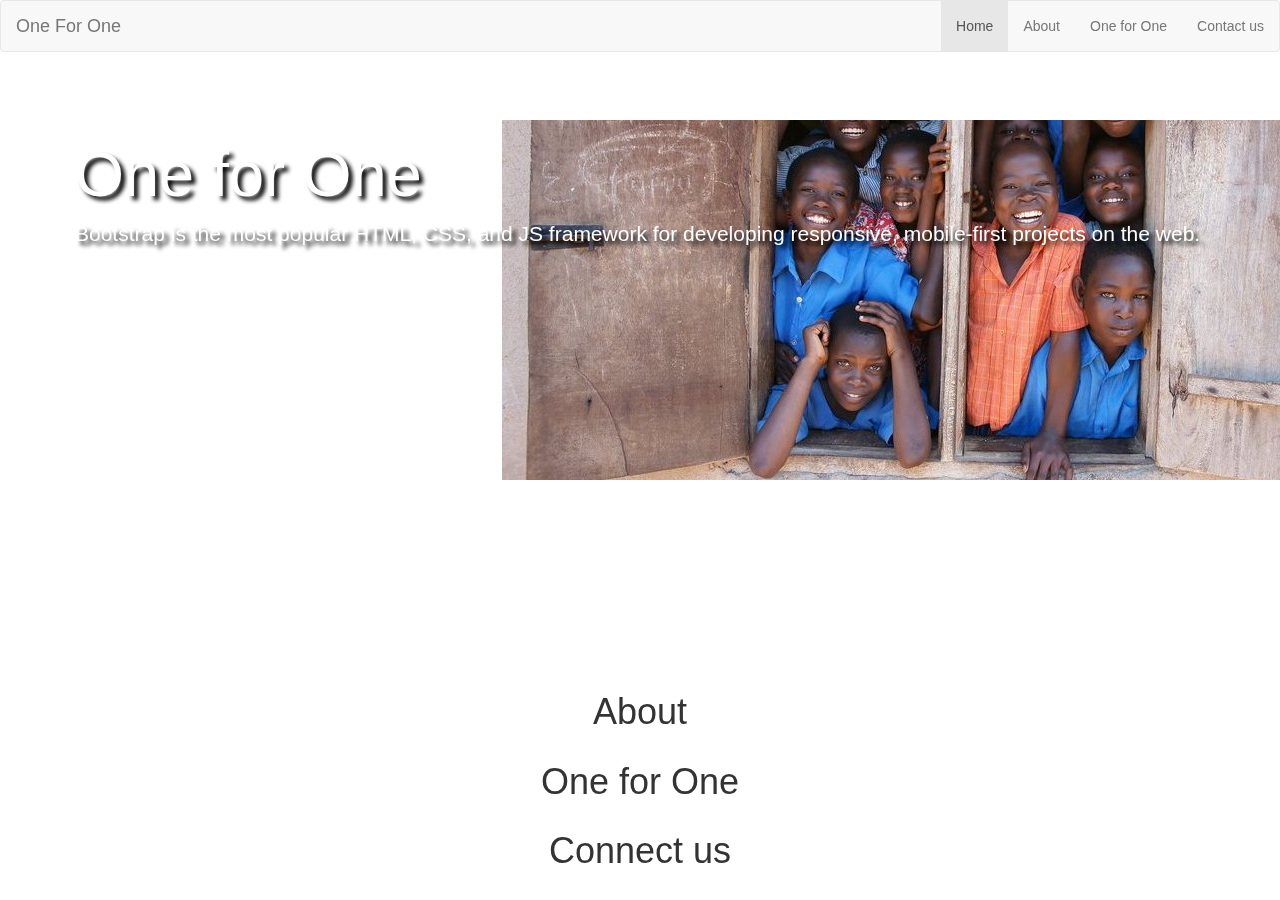
==== Index.html @ 436e69ed "Uploading First Website" ====
<html>
<head>
  <title> One for One </title>
  <link rel="stylesheet" href="https://maxcdn.bootstrapcdn.com/bootstrap/3.3.7/css/bootstrap.min.css">
  <link rel="stylesheet" type="text/css" href="CSS/Styles.css">
  <script src="https://maxcdn.bootstrapcdn.com/bootstrap/3.3.7/js/bootstrap.min.js"></script>
  </style>
</head>
<body>
  <nav class="navbar navbar-default">
   <div class="container-fluid col-sm-12" id="nav">
     <div class="navbar-header">
       <a class="navbar-brand" href="#">One For One</a>
     </div>
  <ul class="nav navbar-nav navbar-right">
    <li class="active"><a href="#">Home</a></li>
    <li><a href="about">About</a></li>
    <li><a href="oneforone">One for One</a></li>
    <li><a href="contact">Contact us</a></li>
  </ul>
</nav>
</div>
  <div class="container-fluid col-sm-12" id="banner">
    <div class="bg"></div>
    <div class="jumbotron">
  <h1>One for One</h1>
  <p>Bootstrap is the most popular HTML, CSS, and JS framework for developing responsive,
  mobile-first projects on the web.</p>
</div>
  <div class="container-fluid col-sm-12" id="about">
    <h1 class="text-center">About</h1>
  </div>
  <div class="container-fluid col-sm-12" id="oneforone">
    <h1 class="text-center">One for One</h1>
  </div>
  <div class="container-fluiD col-sm-12" id="contact">
    <h1 class="text-center">Connect us</h1>
  </div>
</body>
</html>
---- CSS/Styles.css ----
.bg {
  background: url('../Smilesfinal.jpeg') no-repeat center center;
  position: fixed;
  width: 2000px;
  height: 600px; /*same height as jumbotron */
  top:0;
  left:0;
  z-index: -1;
}

.jumbotron {
  margin-bottom: 0px;
  height: 600px;
  color: white;
  text-shadow: black 0.3em 0.3em 0.3em;
  background:transparent;
}
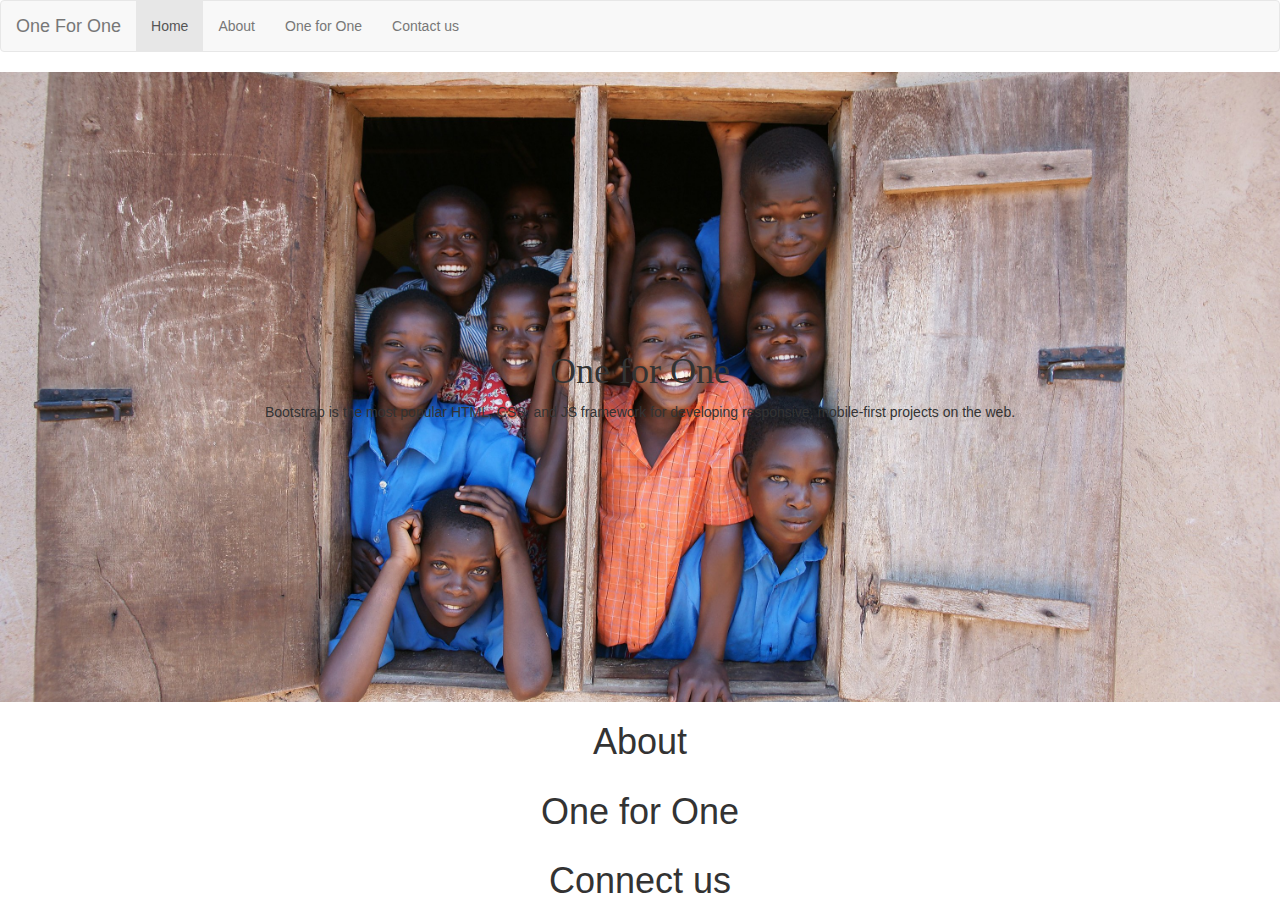
==== commit 7ff0334d: "Background Image" ====
--- a/Index.html
+++ b/Index.html
@@ -12,7 +12,7 @@
      <div class="navbar-header">
        <a class="navbar-brand" href="#">One For One</a>
      </div>
-  <ul class="nav navbar-nav navbar-right">
+  <ul class="nav navbar-nav navbar-left">
     <li class="active"><a href="#">Home</a></li>
     <li><a href="about">About</a></li>
     <li><a href="oneforone">One for One</a></li>
@@ -20,12 +20,12 @@
   </ul>
 </nav>
 </div>
-  <div class="container-fluid col-sm-12" id="banner">
-    <div class="bg"></div>
-    <div class="jumbotron">
-  <h1>One for One</h1>
+    <div class="bg">
+    <div class="herotext">
+  <h1 id="mainheading">One for One</h1>
   <p>Bootstrap is the most popular HTML, CSS, and JS framework for developing responsive,
   mobile-first projects on the web.</p>
+</div>
 </div>
   <div class="container-fluid col-sm-12" id="about">
     <h1 class="text-center">About</h1>
--- a/CSS/Styles.css
+++ b/CSS/Styles.css
@@ -1,17 +1,26 @@
+
 .bg {
-  background: url('../Smilesfinal.jpeg') no-repeat center center;
-  position: fixed;
-  width: 2000px;
-  height: 600px; /*same height as jumbotron */
+  background: url('../Smiles.jpg');
+  background-position: center;
+  background-repeat: no-repeat;
+  background-size: cover;
+  position: relative;
+  height: 70%;
+/*  width: 100%;
+  height: 350px; /*same height as jumbotron*/
   top:0;
   left:0;
-  z-index: -1;
+  z-index: -1; */
 }
 
-.jumbotron {
-  margin-bottom: 0px;
-  height: 600px;
-  color: white;
-  text-shadow: black 0.3em 0.3em 0.3em;
-  background:transparent;
+.herotext {
+text-align: center;
+position: relative;
+top: 50%;
+left: 50%;
+transform: translate(-50%, -50%);
 }
+
+#mainheading {
+  font-family: "Times New Roman";
+}
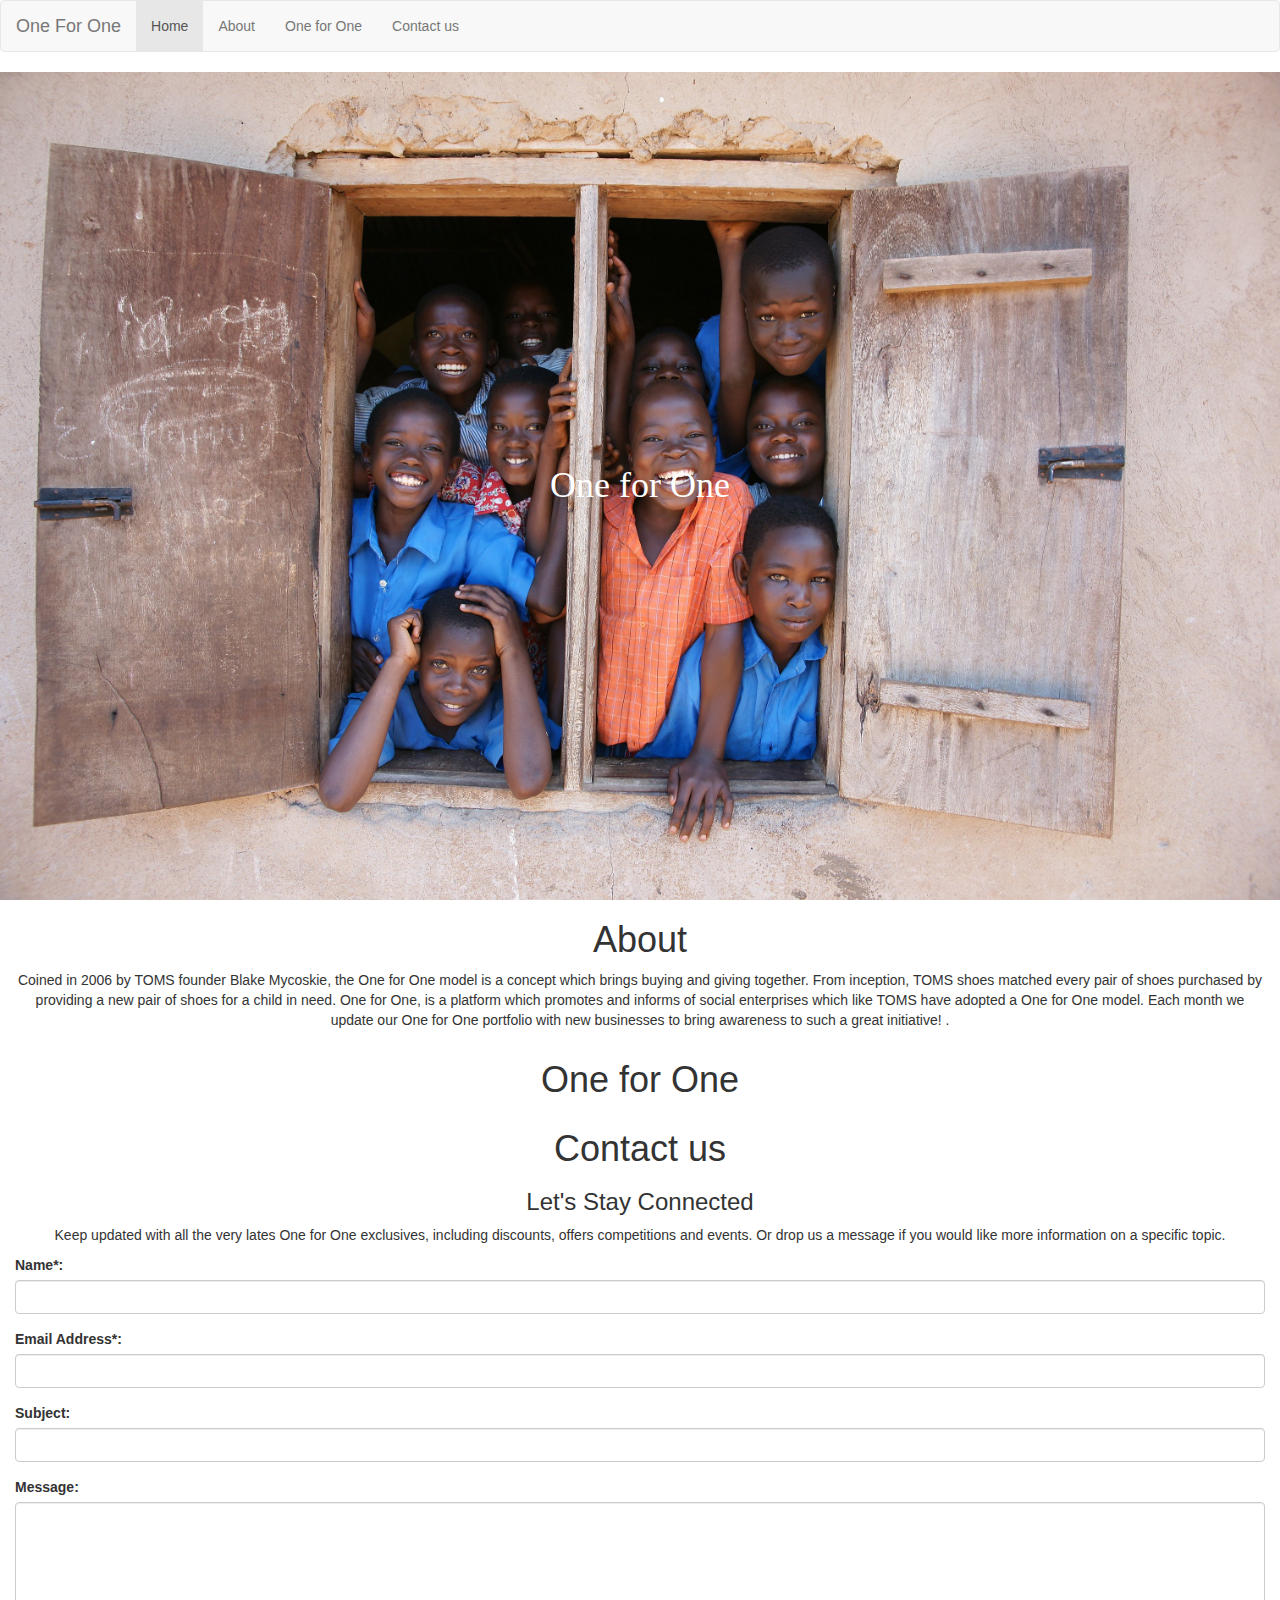
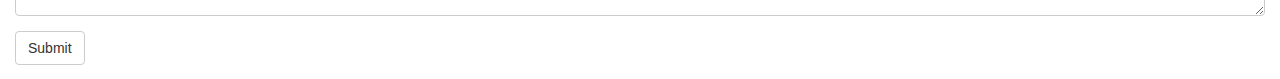
==== commit cc4151c3: "Form and Paragraphs" ====
--- a/Index.html
+++ b/Index.html
@@ -22,19 +22,43 @@
 </div>
     <div class="bg">
     <div class="herotext">
-  <h1 id="mainheading">One for One</h1>
-  <p>Bootstrap is the most popular HTML, CSS, and JS framework for developing responsive,
-  mobile-first projects on the web.</p>
+  <h1 style="color:white;" id="mainheading">One for One</h1>
 </div>
 </div>
-  <div class="container-fluid col-sm-12" id="about">
+  <div class="container col-sm-12" id="about">
     <h1 class="text-center">About</h1>
+      <p class="text-center">Coined in 2006 by TOMS founder Blake Mycoskie, the One for One model is a concept
+        which brings buying and giving together. From inception, TOMS shoes matched every pair of shoes purchased
+        by providing a new pair of shoes for a child in need. One for One, is a platform which promotes and informs of social enterprises which like TOMS
+        have adopted a One for One model. Each month we update our One for One portfolio with new
+        businesses to bring awareness to such a great initiative! .</p>
   </div>
   <div class="container-fluid col-sm-12" id="oneforone">
     <h1 class="text-center">One for One</h1>
   </div>
-  <div class="container-fluiD col-sm-12" id="contact">
-    <h1 class="text-center">Connect us</h1>
+  <div class="container-fluid col-sm-12" id="contact">
+    <h1 class="text-center">Contact us</h1>
+     <h3 class="text-center">Let's Stay Connected</h2>
+       <p class="text-center">Keep updated with all the very lates One for One exclusives, including discounts,
+         offers competitions and events. Or drop us a message if you would like more information on a
+         specific topic.</p>
+     <form action="/action_page.php">
+      <div class="form-group">
+       <label for="name">Name*:</label>
+       <input type="name" class="form-control" id="name">
   </div>
-</body>
+      <div class="form-group">
+       <label for="email">Email Address*:</label>
+       <input type="email" class="form-control" id="email">
+  </div>
+  <div class="form-group">
+       <label for="subject">Subject:</label>
+       <input type="subject" class="form-control" id="subject">
+  </div>
+      <div class="form-group">
+       <label for="Message">Message:</label>
+      <textarea class="form-control" rows="5" id="Message"></textarea>
+  </div>
+      <button type="submit" class="btn btn-default">Submit</button>
+      </form>
 </html>
--- a/CSS/Styles.css
+++ b/CSS/Styles.css
@@ -5,7 +5,7 @@
   background-repeat: no-repeat;
   background-size: cover;
   position: relative;
-  height: 70%;
+  height: 92%;
 /*  width: 100%;
   height: 350px; /*same height as jumbotron*/
   top:0;
@@ -23,4 +23,6 @@
 
 #mainheading {
   font-family: "Times New Roman";
+  font-style: "oblique";
+  font-size: "100%"
 }
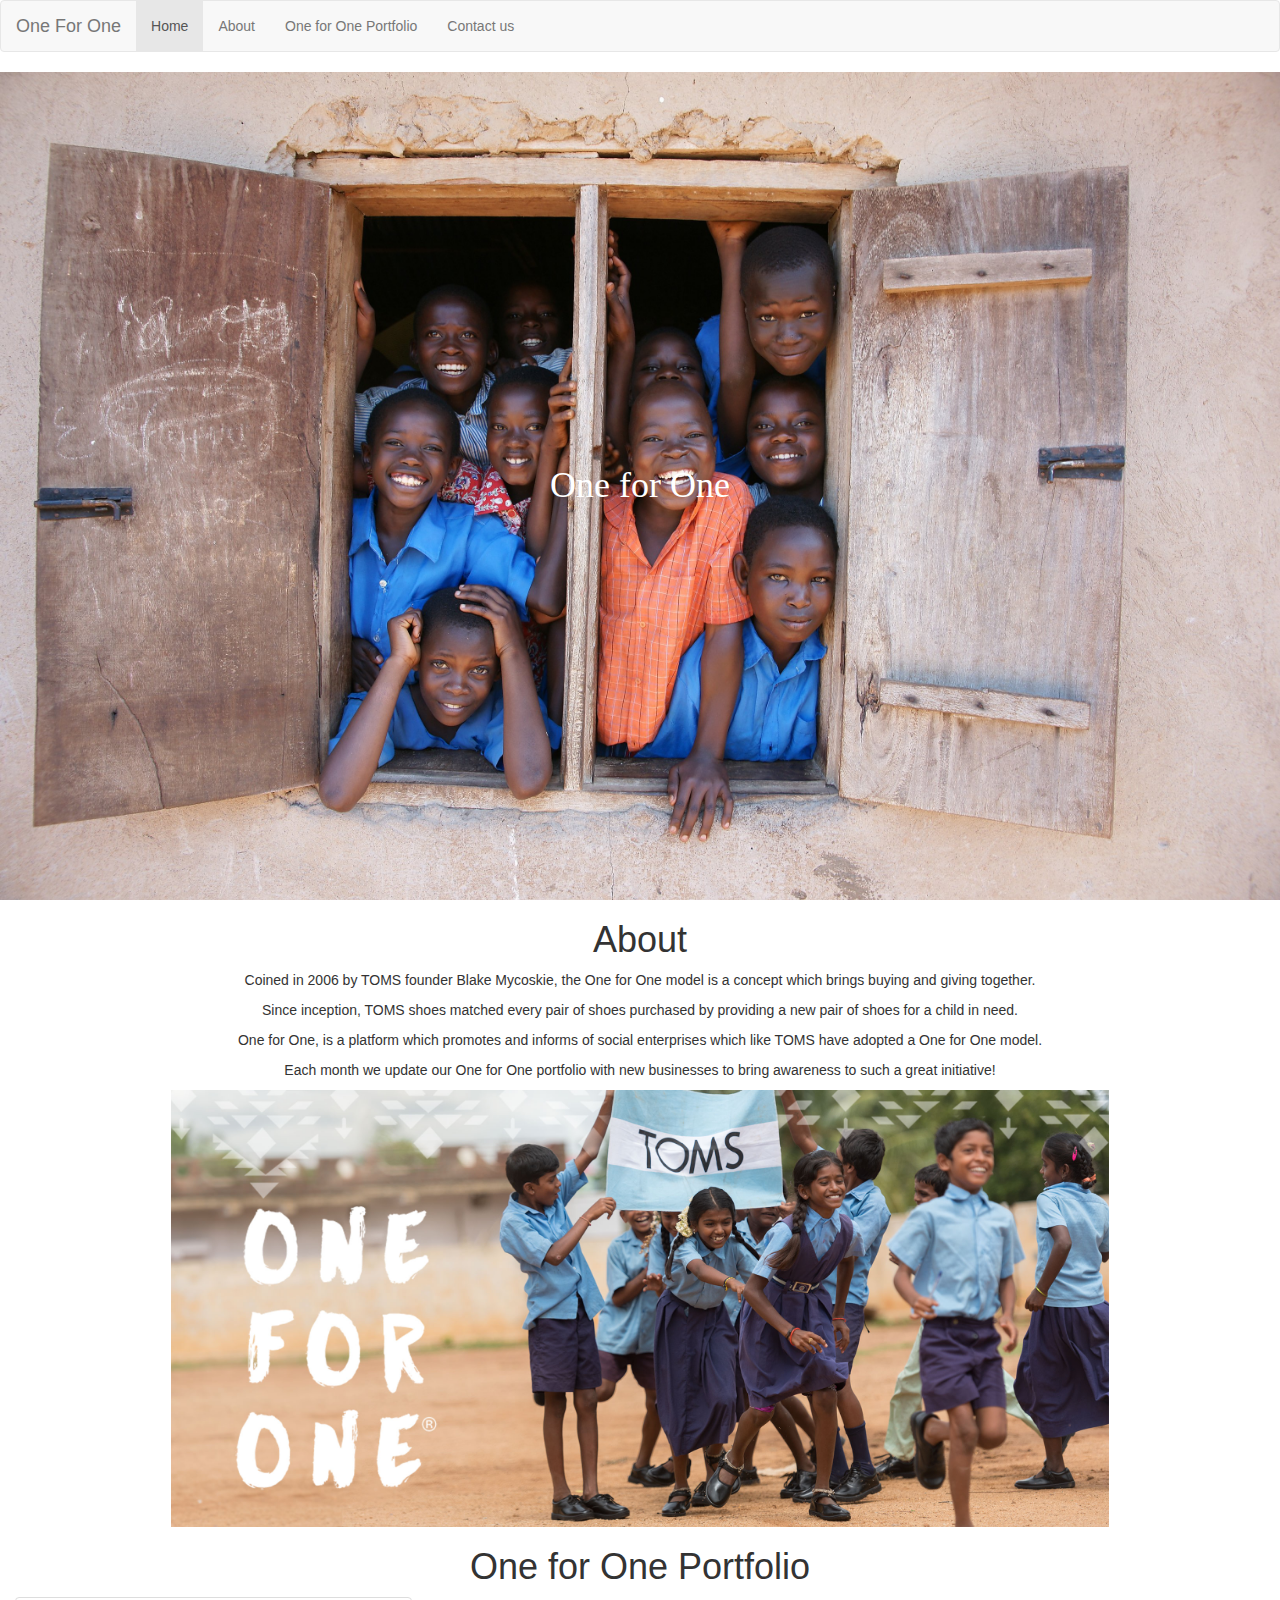
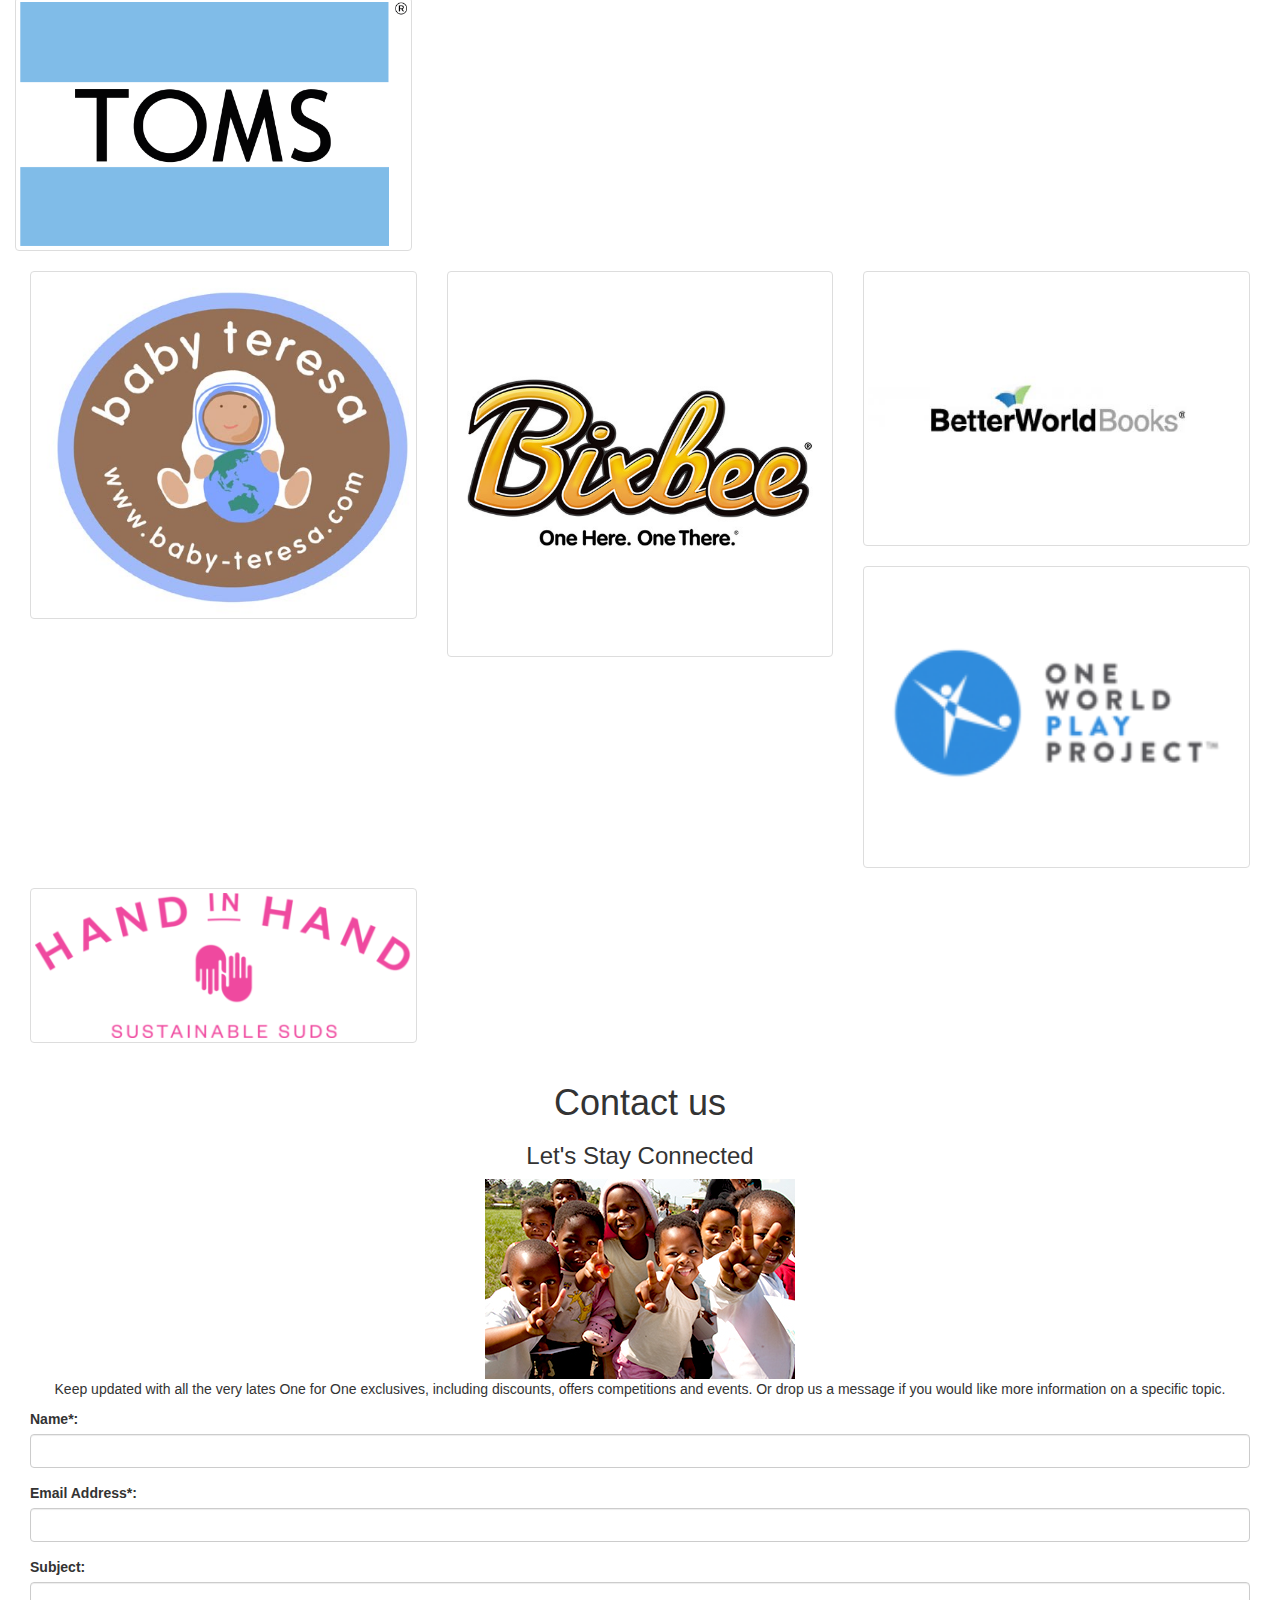
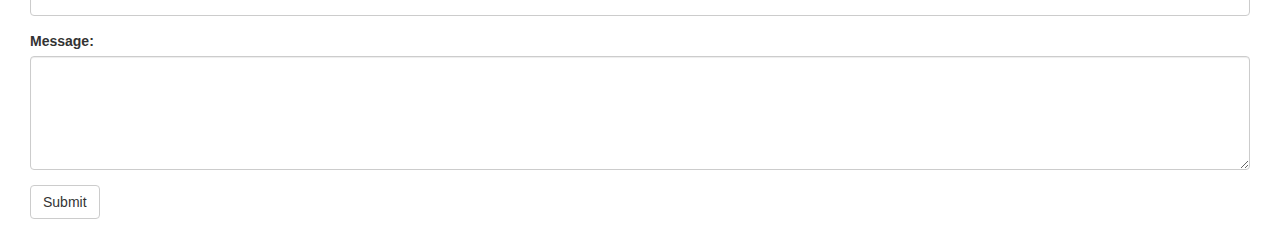
==== commit 975c2b34: "Images for grid added" ====
--- a/Index.html
+++ b/Index.html
@@ -15,7 +15,7 @@
   <ul class="nav navbar-nav navbar-left">
     <li class="active"><a href="#">Home</a></li>
     <li><a href="about">About</a></li>
-    <li><a href="oneforone">One for One</a></li>
+    <li><a href="oneforone">One for One Portfolio</a></li>
     <li><a href="contact">Contact us</a></li>
   </ul>
 </nav>
@@ -28,17 +28,53 @@
   <div class="container col-sm-12" id="about">
     <h1 class="text-center">About</h1>
       <p class="text-center">Coined in 2006 by TOMS founder Blake Mycoskie, the One for One model is a concept
-        which brings buying and giving together. From inception, TOMS shoes matched every pair of shoes purchased
-        by providing a new pair of shoes for a child in need. One for One, is a platform which promotes and informs of social enterprises which like TOMS
-        have adopted a One for One model. Each month we update our One for One portfolio with new
-        businesses to bring awareness to such a great initiative! .</p>
+        which brings buying and giving together.
+      <p class="text-center"> Since inception, TOMS shoes matched every pair of shoes purchased by providing a
+        new pair of shoes for a child in need.</p>
+      <p class="text-center">One for One, is a platform which promotes and informs of social
+        enterprises which like TOMS have adopted a One for One model.</p>
+      <p class="text-center">Each month we update our One for One portfolio with new businesses to bring
+         awareness to such a great initiative!</p>
+      <img src="ofo.jpg" class="center-block" alt="ofo" style="width:75%">
   </div>
   <div class="container-fluid col-sm-12" id="oneforone">
-    <h1 class="text-center">One for One</h1>
+    <h1 class="text-center">One for One Portfolio</h1>
+<div class="row">
+<div class="col-md-4">
+  <div class="thumbnail">
+      <img src="toms.png" alt="toms" style="width:100%">
+      </div>
   </div>
-  <div class="container-fluid col-sm-12" id="contact">
+</div>
+<div class="col-md-4">
+  <div class="thumbnail">
+      <img src="babyteresa.jpg" alt="babyteresa" style="width:100%">
+      </div>
+  </div>
+<div class="col-md-4">
+    <div class="thumbnail">
+        <img src="Bixbee.jpg" alt="toms" style="width:100%">
+        </div>
+  </div>
+<div class="col-md-4">
+    <div class="thumbnail">
+         <img src="bwb.jpeg" alt="bwb" style="width:100%">
+         </div>
+  </div>
+<div class="col-md-4">
+  <div class="thumbnail">
+         <img src="owop.png" alt="owop" style="width:100%">
+         </div>
+  </div>
+<div class="col-md-4">
+   <div class="thumbnail">
+         <img src="HH.png" alt="HH" style="width:100%">
+         </div>
+  </div>
+  <div class=".container col-sm-12" id="contact">
     <h1 class="text-center">Contact us</h1>
      <h3 class="text-center">Let's Stay Connected</h2>
+        <img src="connect.jpg" class="center-block" alt="connect">
        <p class="text-center">Keep updated with all the very lates One for One exclusives, including discounts,
          offers competitions and events. Or drop us a message if you would like more information on a
          specific topic.</p>
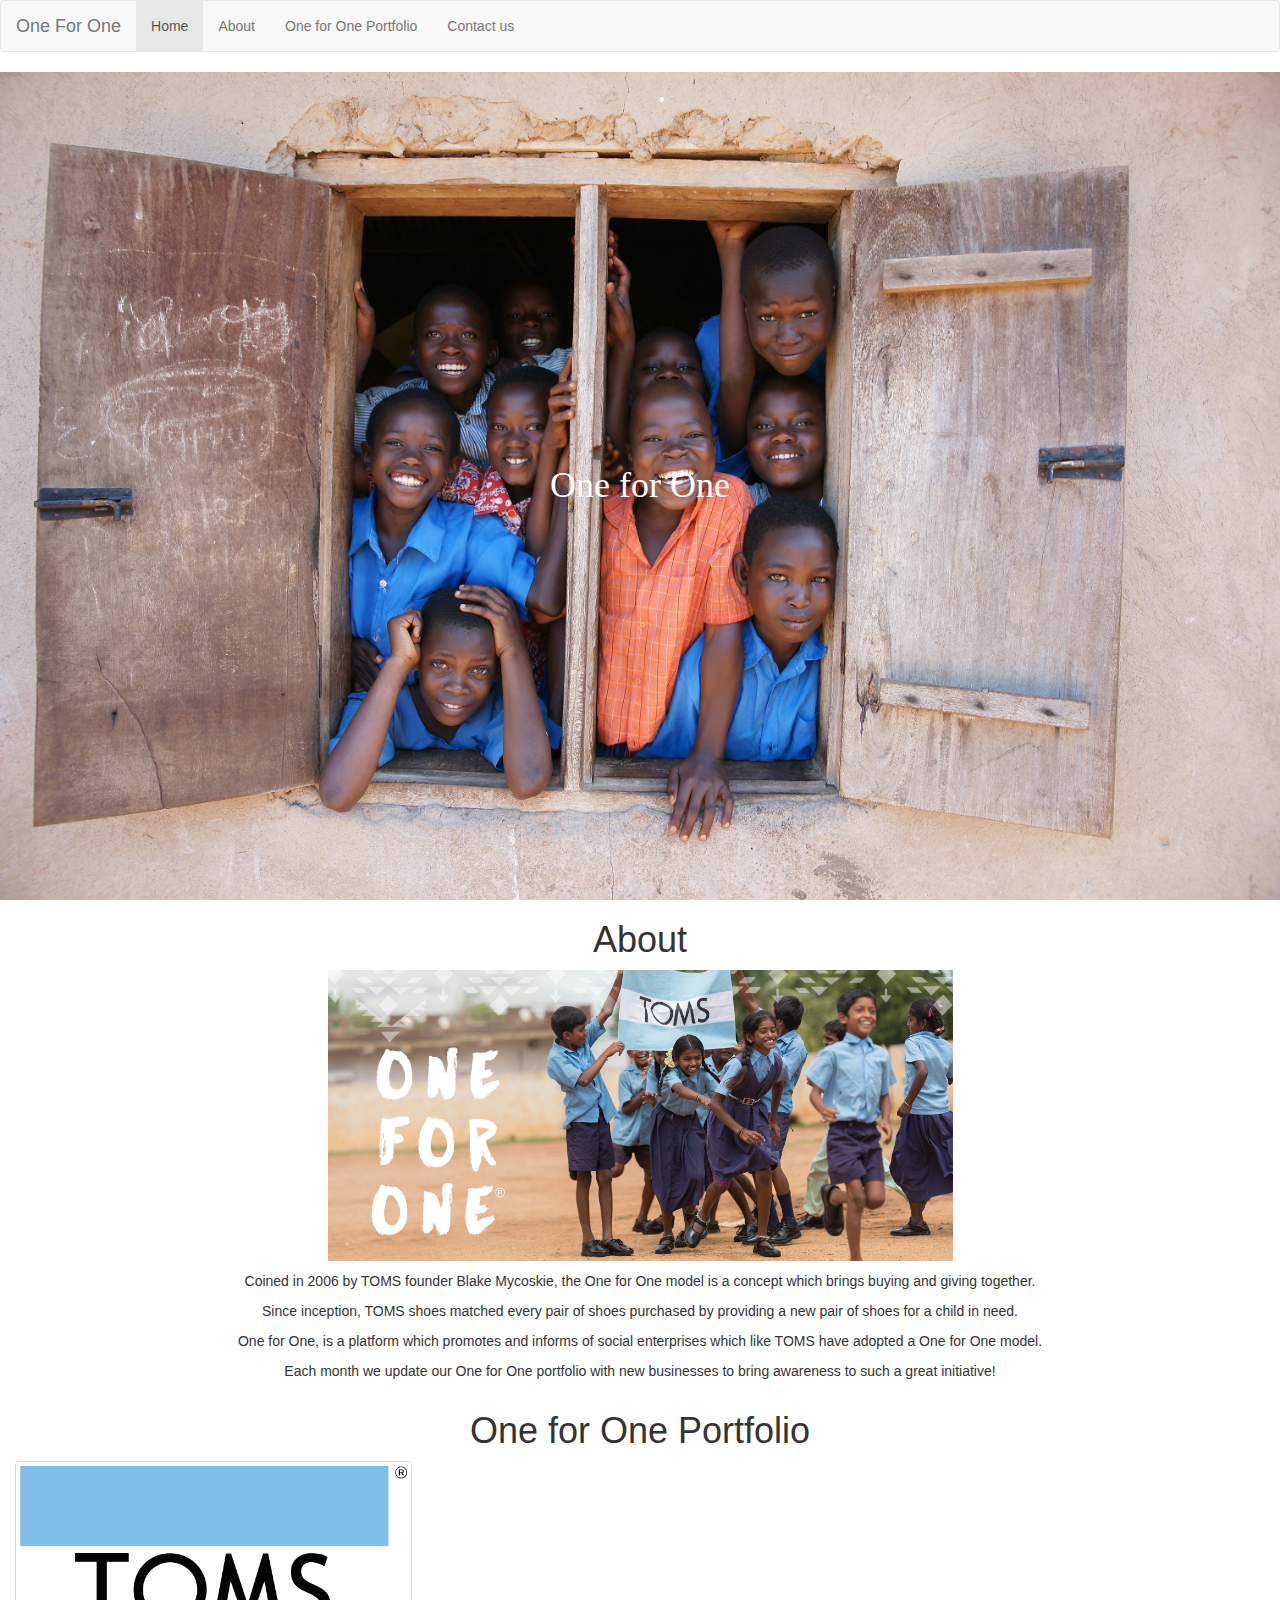
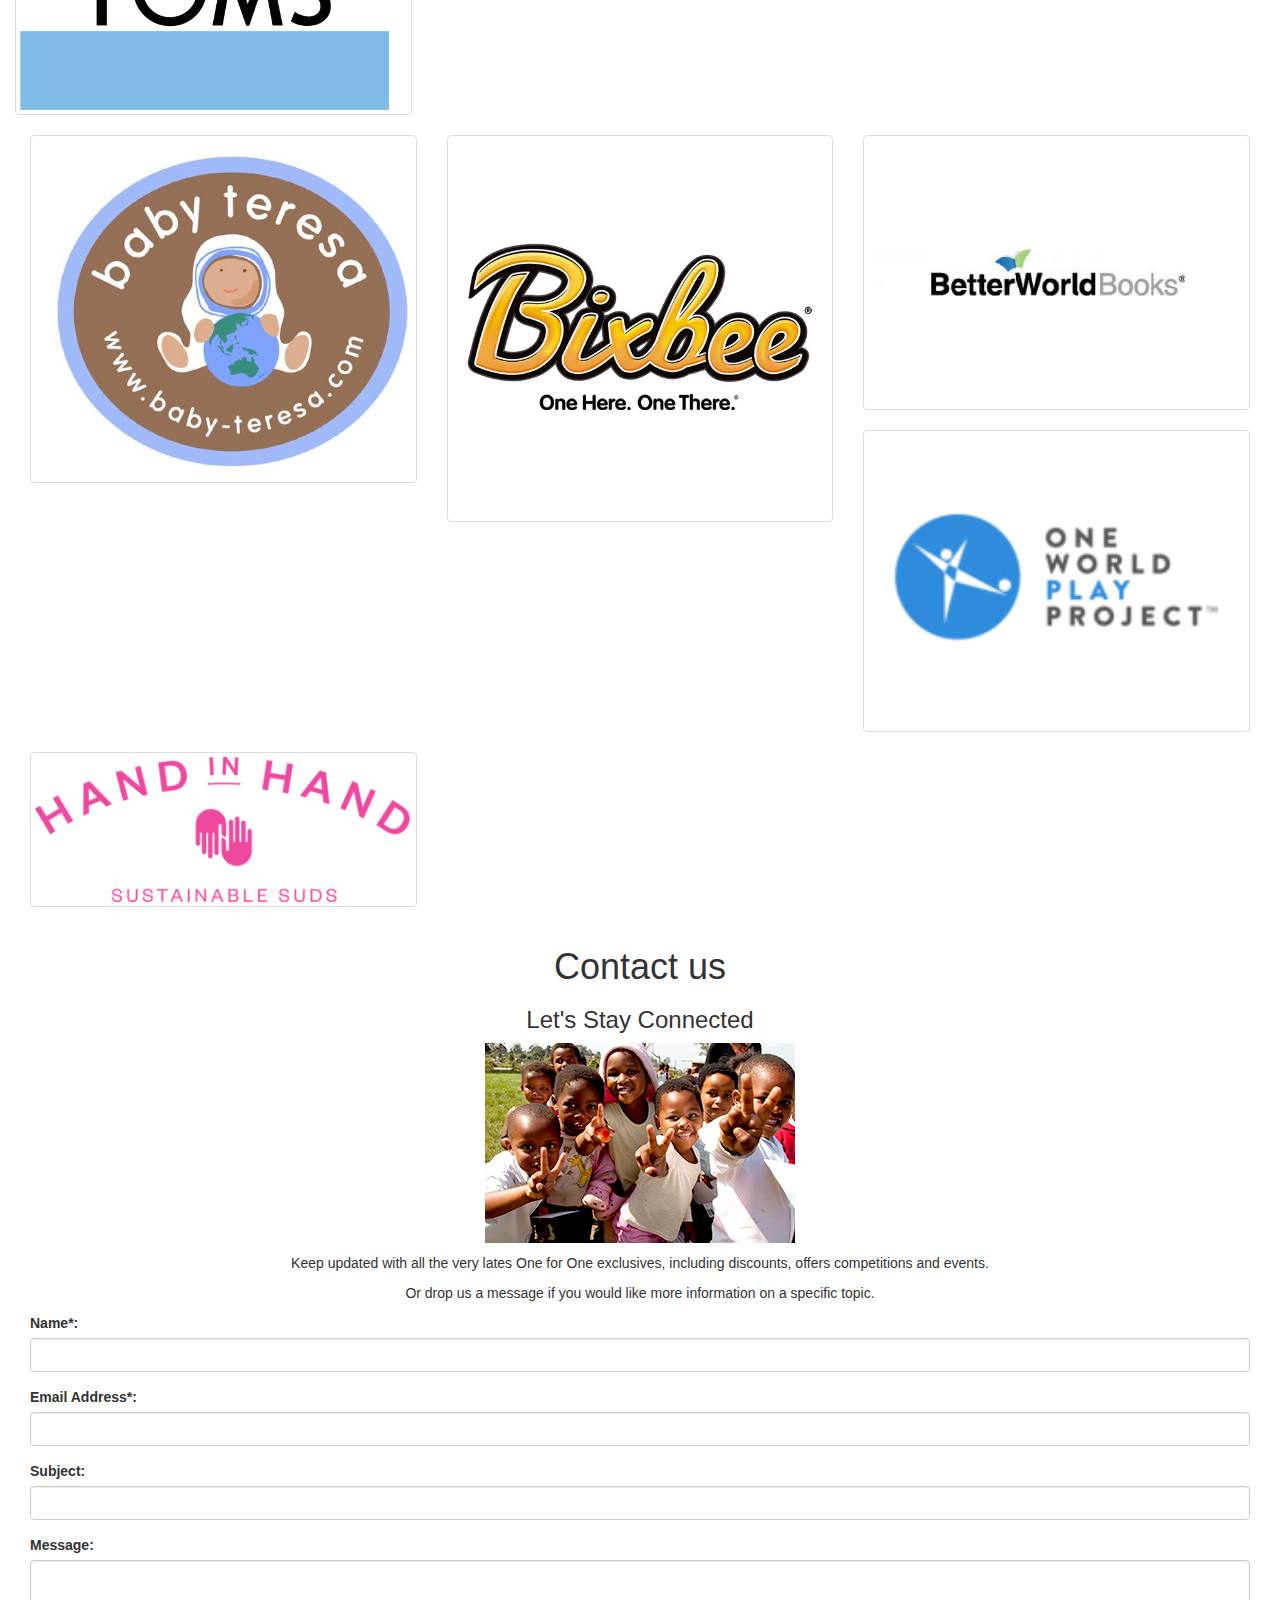
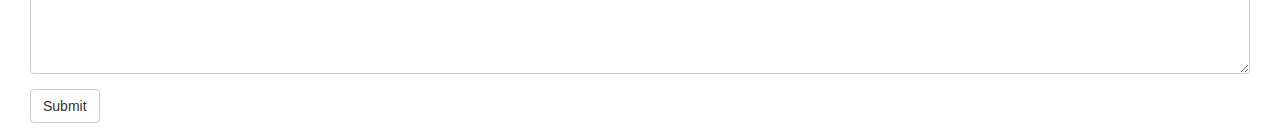
==== commit d87ca3ee: "Images" ====
--- a/Index.html
+++ b/Index.html
@@ -27,6 +27,8 @@
 </div>
   <div class="container col-sm-12" id="about">
     <h1 class="text-center">About</h1>
+     <img src="ofo.jpg" class="center-block" alt="ofo" style="width:50%">
+     <p> </p>
       <p class="text-center">Coined in 2006 by TOMS founder Blake Mycoskie, the One for One model is a concept
         which brings buying and giving together.
       <p class="text-center"> Since inception, TOMS shoes matched every pair of shoes purchased by providing a
@@ -35,7 +37,6 @@
         enterprises which like TOMS have adopted a One for One model.</p>
       <p class="text-center">Each month we update our One for One portfolio with new businesses to bring
          awareness to such a great initiative!</p>
-      <img src="ofo.jpg" class="center-block" alt="ofo" style="width:75%">
   </div>
   <div class="container-fluid col-sm-12" id="oneforone">
     <h1 class="text-center">One for One Portfolio</h1>
@@ -75,9 +76,10 @@
     <h1 class="text-center">Contact us</h1>
      <h3 class="text-center">Let's Stay Connected</h2>
         <img src="connect.jpg" class="center-block" alt="connect">
+        <p> </p>
        <p class="text-center">Keep updated with all the very lates One for One exclusives, including discounts,
-         offers competitions and events. Or drop us a message if you would like more information on a
-         specific topic.</p>
+         offers competitions and events.</p>
+       <p class="text-center">Or drop us a message if you would like more information on a specific topic.</p>
      <form action="/action_page.php">
       <div class="form-group">
        <label for="name">Name*:</label>
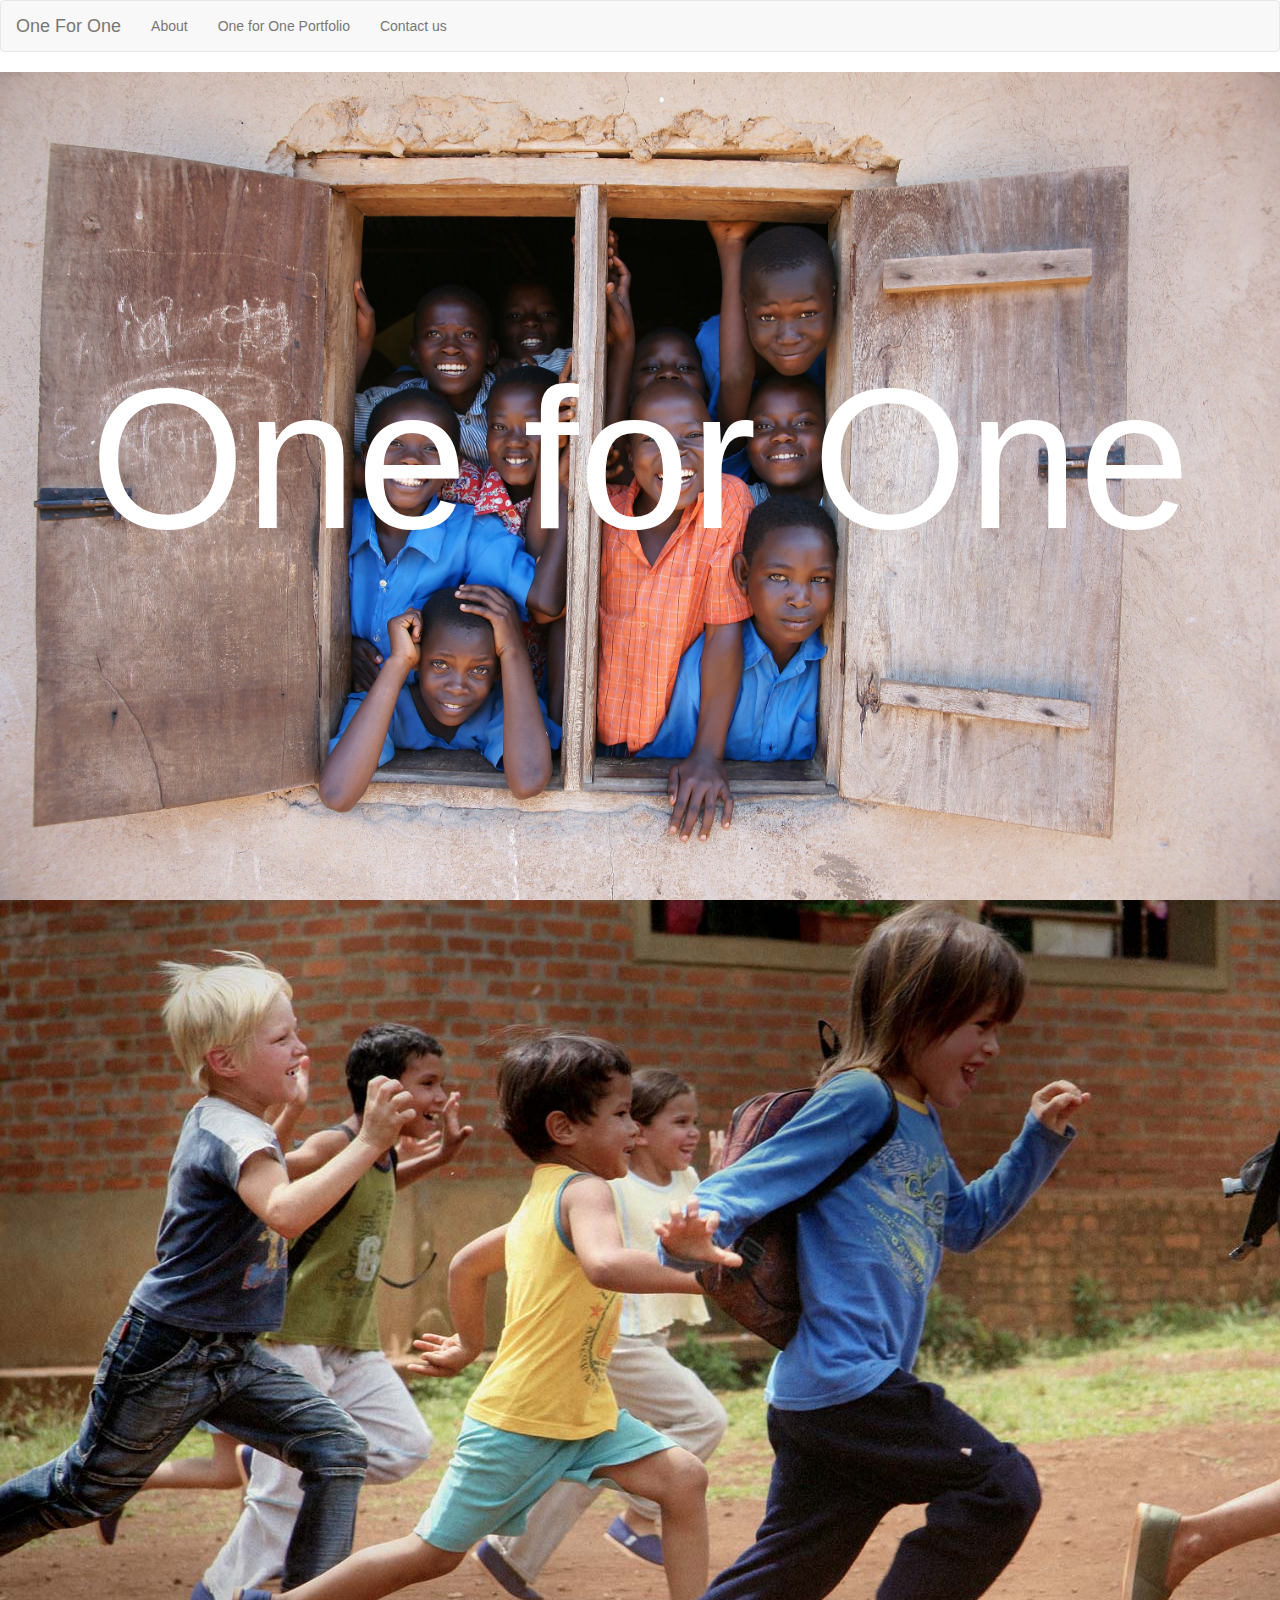
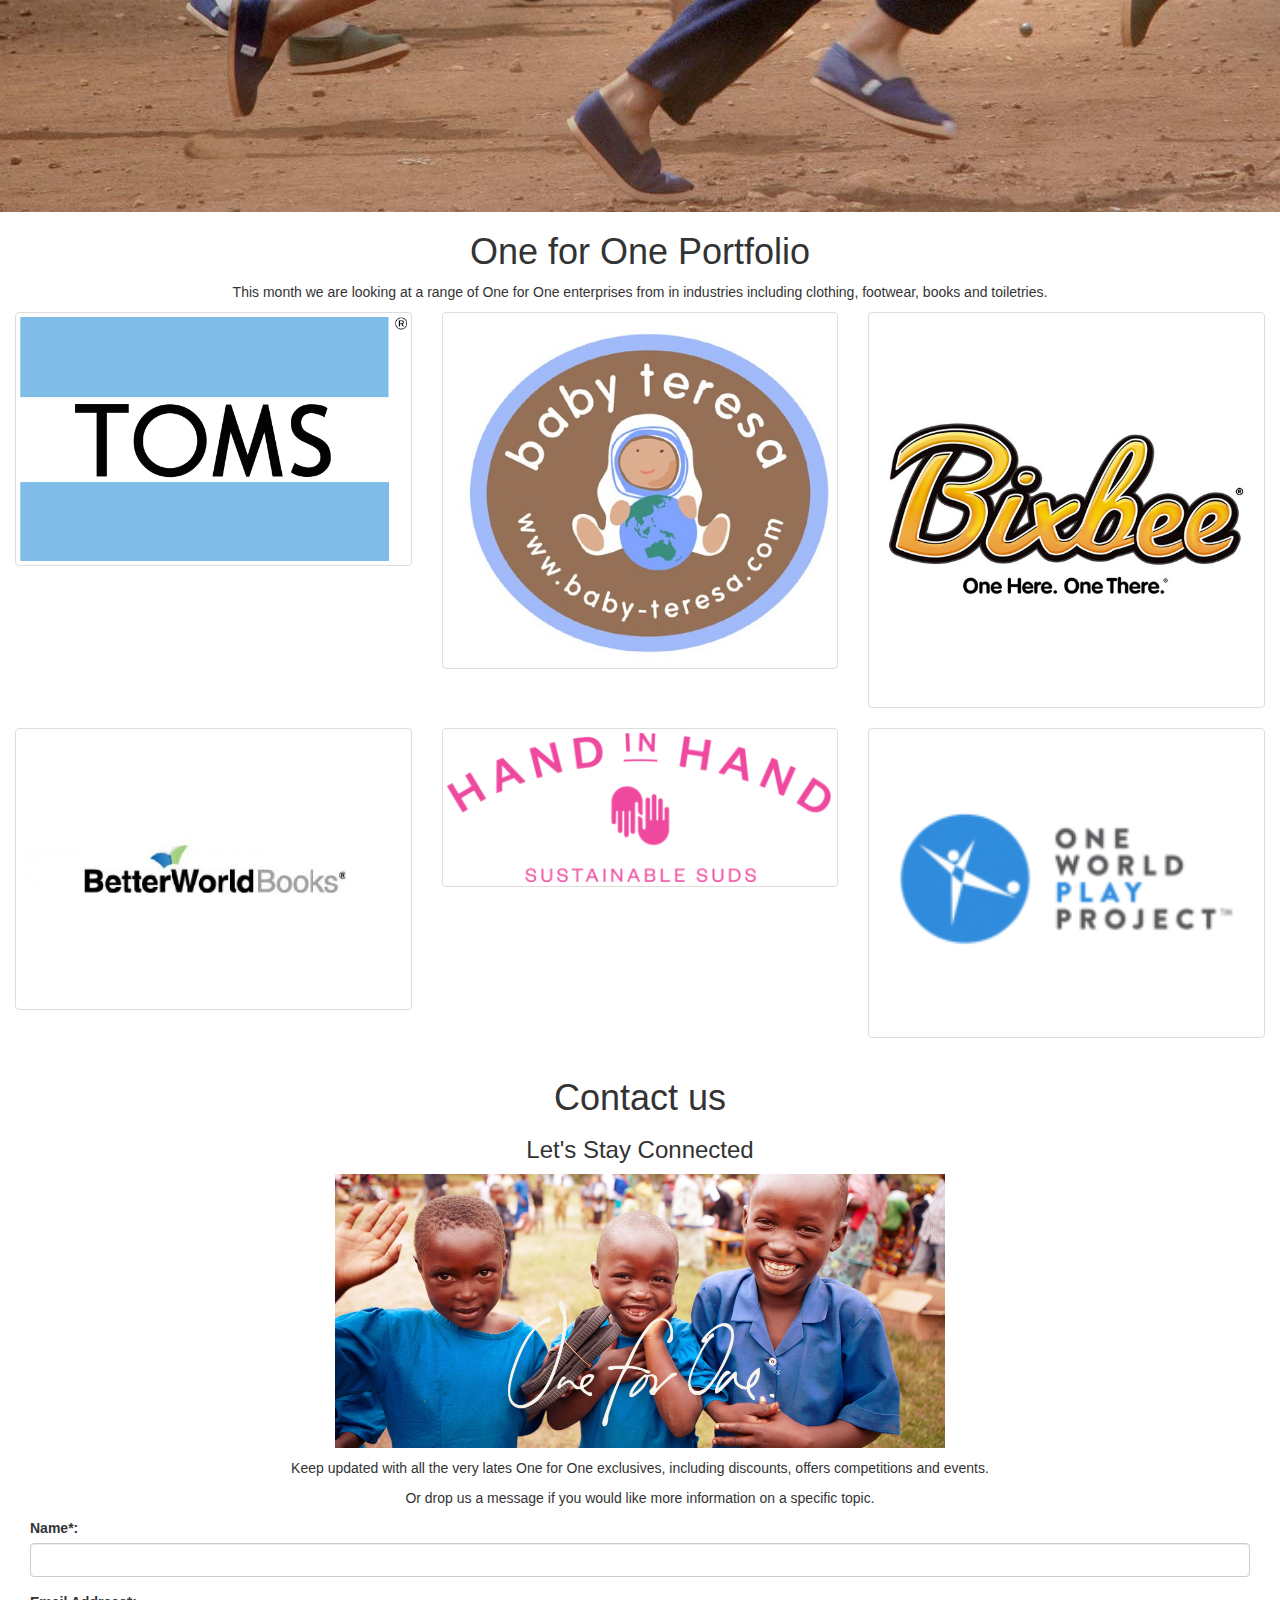
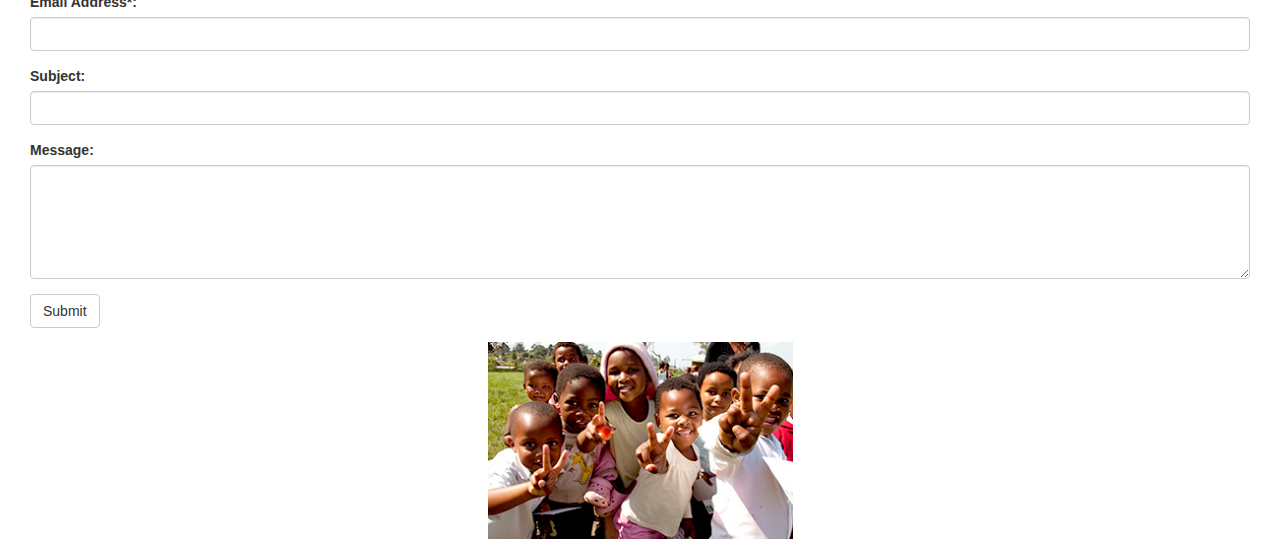
==== commit 93746372: "Image and page updates" ====
--- a/Index.html
+++ b/Index.html
@@ -13,69 +13,72 @@
        <a class="navbar-brand" href="#">One For One</a>
      </div>
   <ul class="nav navbar-nav navbar-left">
-    <li class="active"><a href="#">Home</a></li>
-    <li><a href="about">About</a></li>
-    <li><a href="oneforone">One for One Portfolio</a></li>
-    <li><a href="contact">Contact us</a></li>
+    <li><a href="about.html">About</a></li>
+    <li><a href="#oneforone">One for One Portfolio</a></li>
+    <li><a href="#contact">Contact us</a></li>
   </ul>
 </nav>
 </div>
     <div class="bg">
-    <div class="herotext">
-  <h1 style="color:white;" id="mainheading">One for One</h1>
+<div class="herotext">
+  <h1 class= "herotext" style="color:white;" id="mainheading">One for One</h1>
 </div>
 </div>
-  <div class="container col-sm-12" id="about">
-    <h1 class="text-center">About</h1>
-     <img src="ofo.jpg" class="center-block" alt="ofo" style="width:50%">
-     <p> </p>
-      <p class="text-center">Coined in 2006 by TOMS founder Blake Mycoskie, the One for One model is a concept
-        which brings buying and giving together.
-      <p class="text-center"> Since inception, TOMS shoes matched every pair of shoes purchased by providing a
-        new pair of shoes for a child in need.</p>
-      <p class="text-center">One for One, is a platform which promotes and informs of social
-        enterprises which like TOMS have adopted a One for One model.</p>
-      <p class="text-center">Each month we update our One for One portfolio with new businesses to bring
-         awareness to such a great initiative!</p>
-  </div>
-  <div class="container-fluid col-sm-12" id="oneforone">
-    <h1 class="text-center">One for One Portfolio</h1>
-<div class="row">
-<div class="col-md-4">
-  <div class="thumbnail">
-      <img src="toms.png" alt="toms" style="width:100%">
-      </div>
-  </div>
-</div>
-<div class="col-md-4">
-  <div class="thumbnail">
-      <img src="babyteresa.jpg" alt="babyteresa" style="width:100%">
-      </div>
-  </div>
-<div class="col-md-4">
-    <div class="thumbnail">
-        <img src="Bixbee.jpg" alt="toms" style="width:100%">
+<img src="run.jpg">
+    <div class="container-fluid col-sm-12" id="oneforone">
+        <h1 class="text-center">One for One Portfolio</h1>
+
+        <p class="text-center"> This month we are looking at a range of One for One enterprises from in industries
+            including clothing, footwear, books and toiletries.
+
+        <div class="row">
+
+        <div class="col-md-4">
+          <div class="thumbnail">
+              <img src="toms.png" alt="toms" style="width:100%">
+          </div>
         </div>
-  </div>
-<div class="col-md-4">
-    <div class="thumbnail">
-         <img src="bwb.jpeg" alt="bwb" style="width:100%">
-         </div>
-  </div>
-<div class="col-md-4">
-  <div class="thumbnail">
-         <img src="owop.png" alt="owop" style="width:100%">
-         </div>
-  </div>
-<div class="col-md-4">
-   <div class="thumbnail">
-         <img src="HH.png" alt="HH" style="width:100%">
-         </div>
-  </div>
+
+        <div class="col-md-4">
+            <div class="thumbnail">
+                <img src="babyteresa.jpg" style="width:100%" id="babyteresa" >
+            </div>
+        </div>
+
+        <div class="col-md-4">
+            <div class="thumbnail">
+                <img src="Bixbee.jpg" style="width:100%" id="toms" >
+            </div>
+        </div>
+
+    </div>
+
+    <div class="row">
+
+        <div class="col-md-4">
+            <div class="thumbnail">
+                <img src="bwb.jpeg" style="width:100%" id="bwb">
+            </div>
+        </div>
+
+        <div class="col-md-4">
+            <div class="thumbnail">
+                <img src="HH.png" style="width:100%" id="HH">
+            </div>
+        </div>
+
+        <div class="col-md-4">
+            <div class="thumbnail">
+                <img src="owop.png" style="width:100%" id="owop" >
+            </div>
+        </div>
+
+    </div>
+
   <div class=".container col-sm-12" id="contact">
     <h1 class="text-center">Contact us</h1>
      <h3 class="text-center">Let's Stay Connected</h2>
-        <img src="connect.jpg" class="center-block" alt="connect">
+        <img src="ofo2.jpg" class="center-block" style="width:50%">
         <p> </p>
        <p class="text-center">Keep updated with all the very lates One for One exclusives, including discounts,
          offers competitions and events.</p>
@@ -99,4 +102,5 @@
   </div>
       <button type="submit" class="btn btn-default">Submit</button>
       </form>
+      <img src="connect.jpg" class="center-block" style="width:25%">
 </html>
--- a/CSS/Styles.css
+++ b/CSS/Styles.css
@@ -16,13 +16,36 @@
 .herotext {
 text-align: center;
 position: relative;
-top: 50%;
+font-size: 150pt;
+font-family:inherit;
+top: 60%;
 left: 50%;
 transform: translate(-50%, -50%);
 }
 
-#mainheading {
+/*#mainheading {
   font-family: "Times New Roman";
   font-style: "oblique";
   font-size: "100%"
+}*/
+.what {
+  background: url('../run.jpg');
+  background-position: center;
+  background-repeat: no-repeat;
+  background-size: cover;
+  position: relative;
+  height: 92%;
+/*  width: 100%;
+  height: 350px; /*same height as jumbotron*/
+  top:0;
+  left:0;
+  z-index: -1; */
 }
+
+#sub-heading {
+    margin-top: 100px;
+}
+
+.row{
+text-align:center;
+}
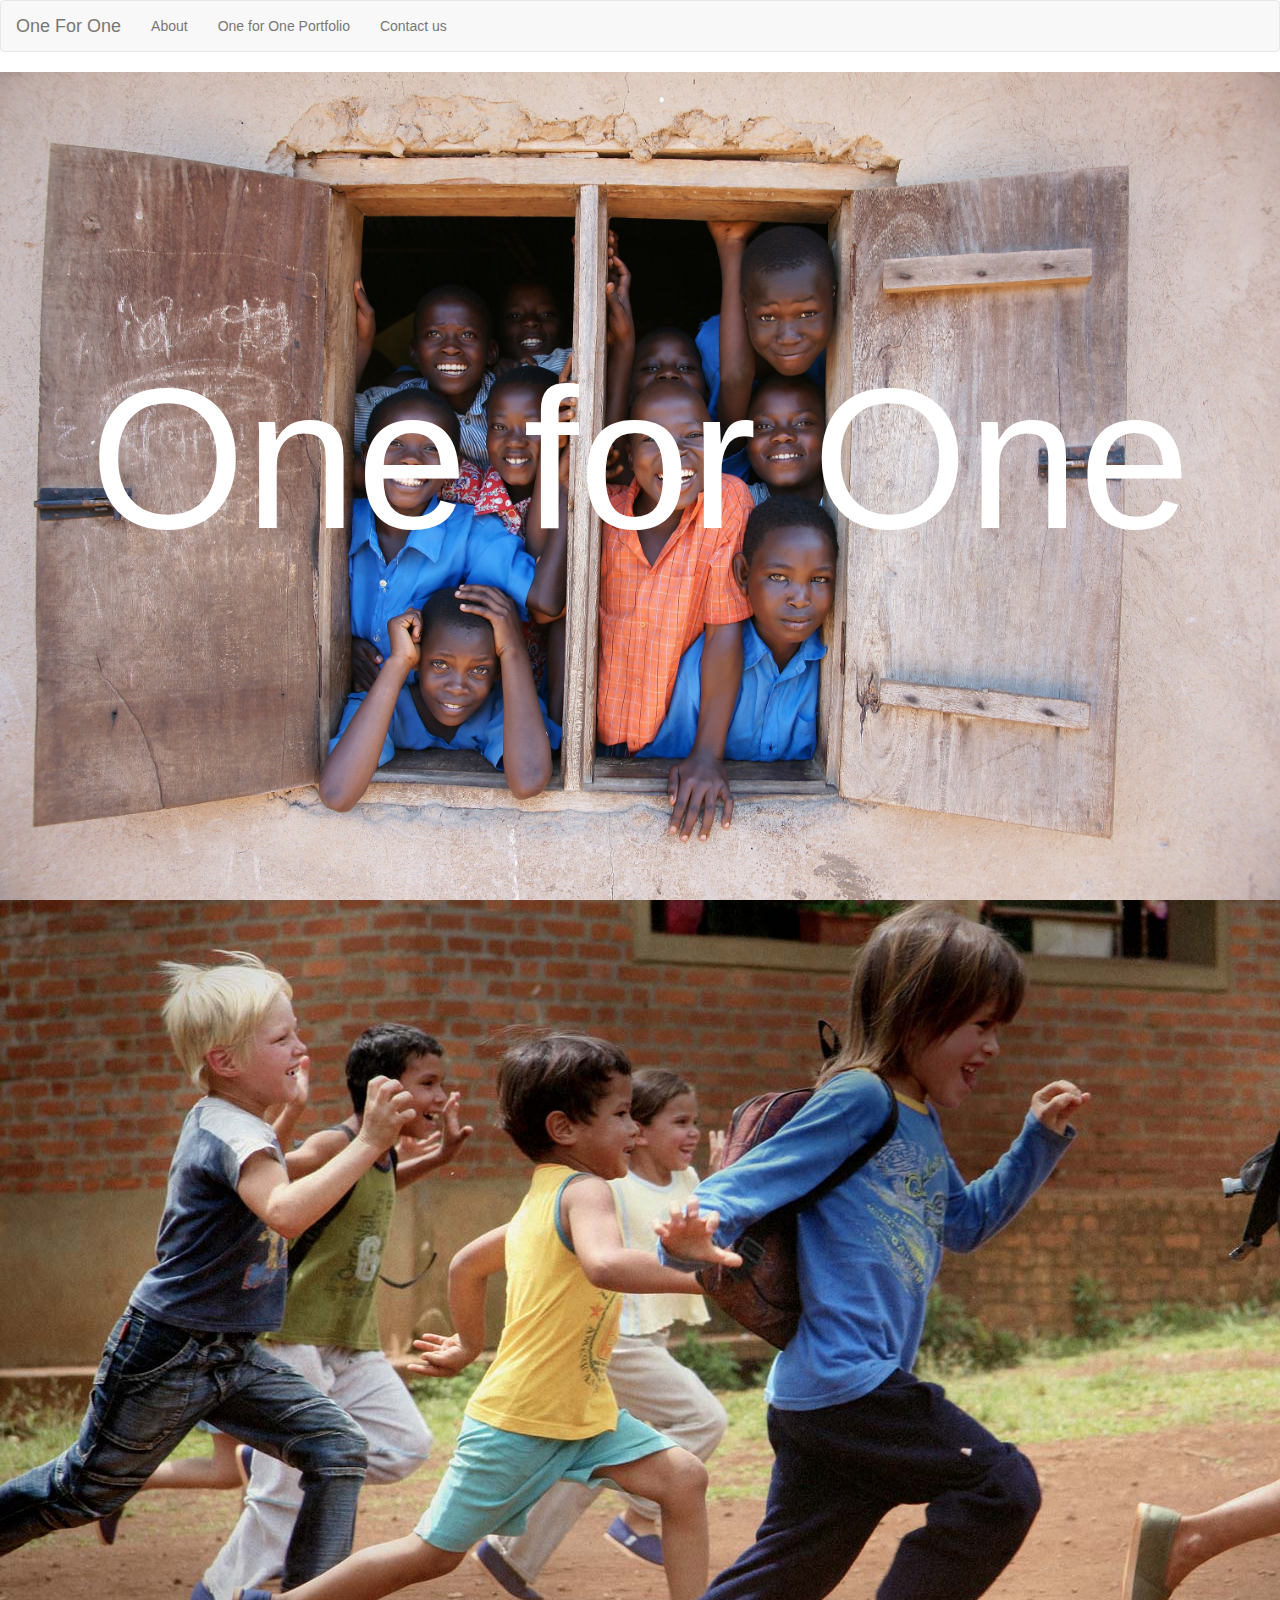
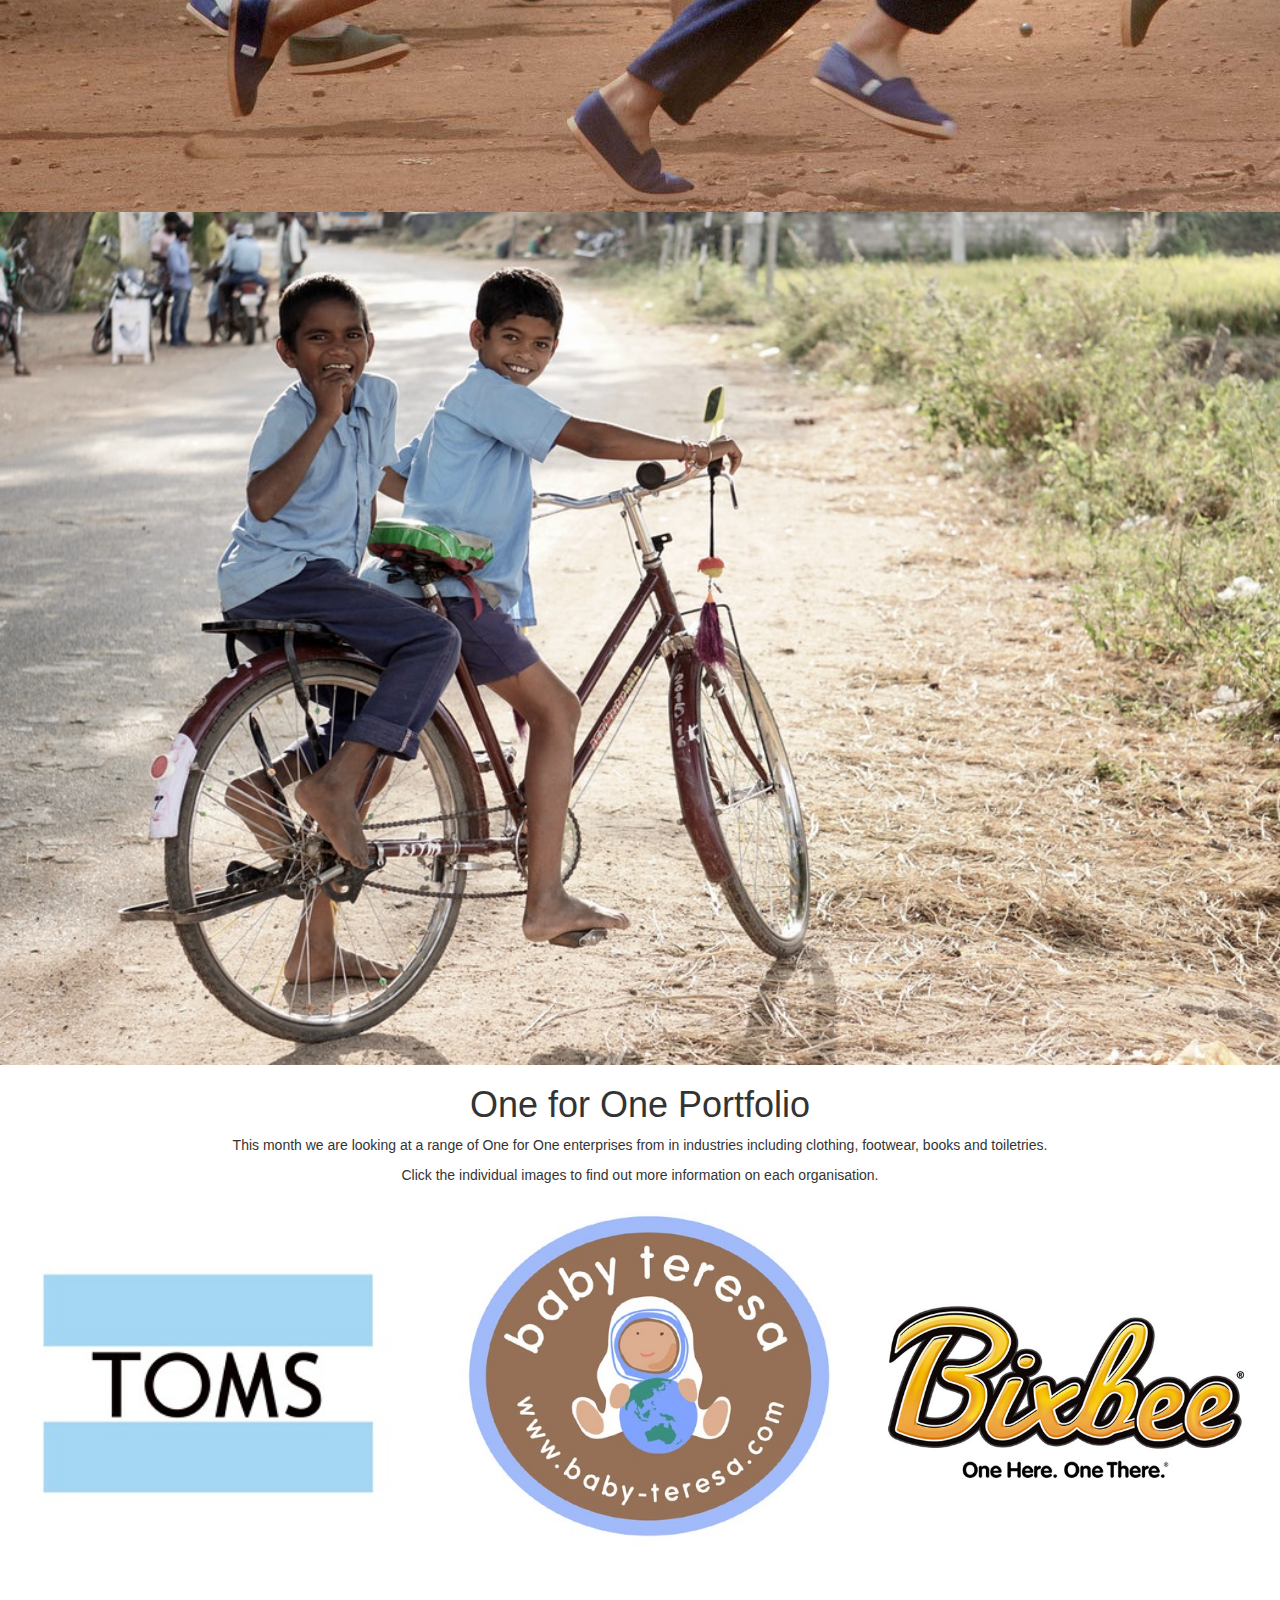
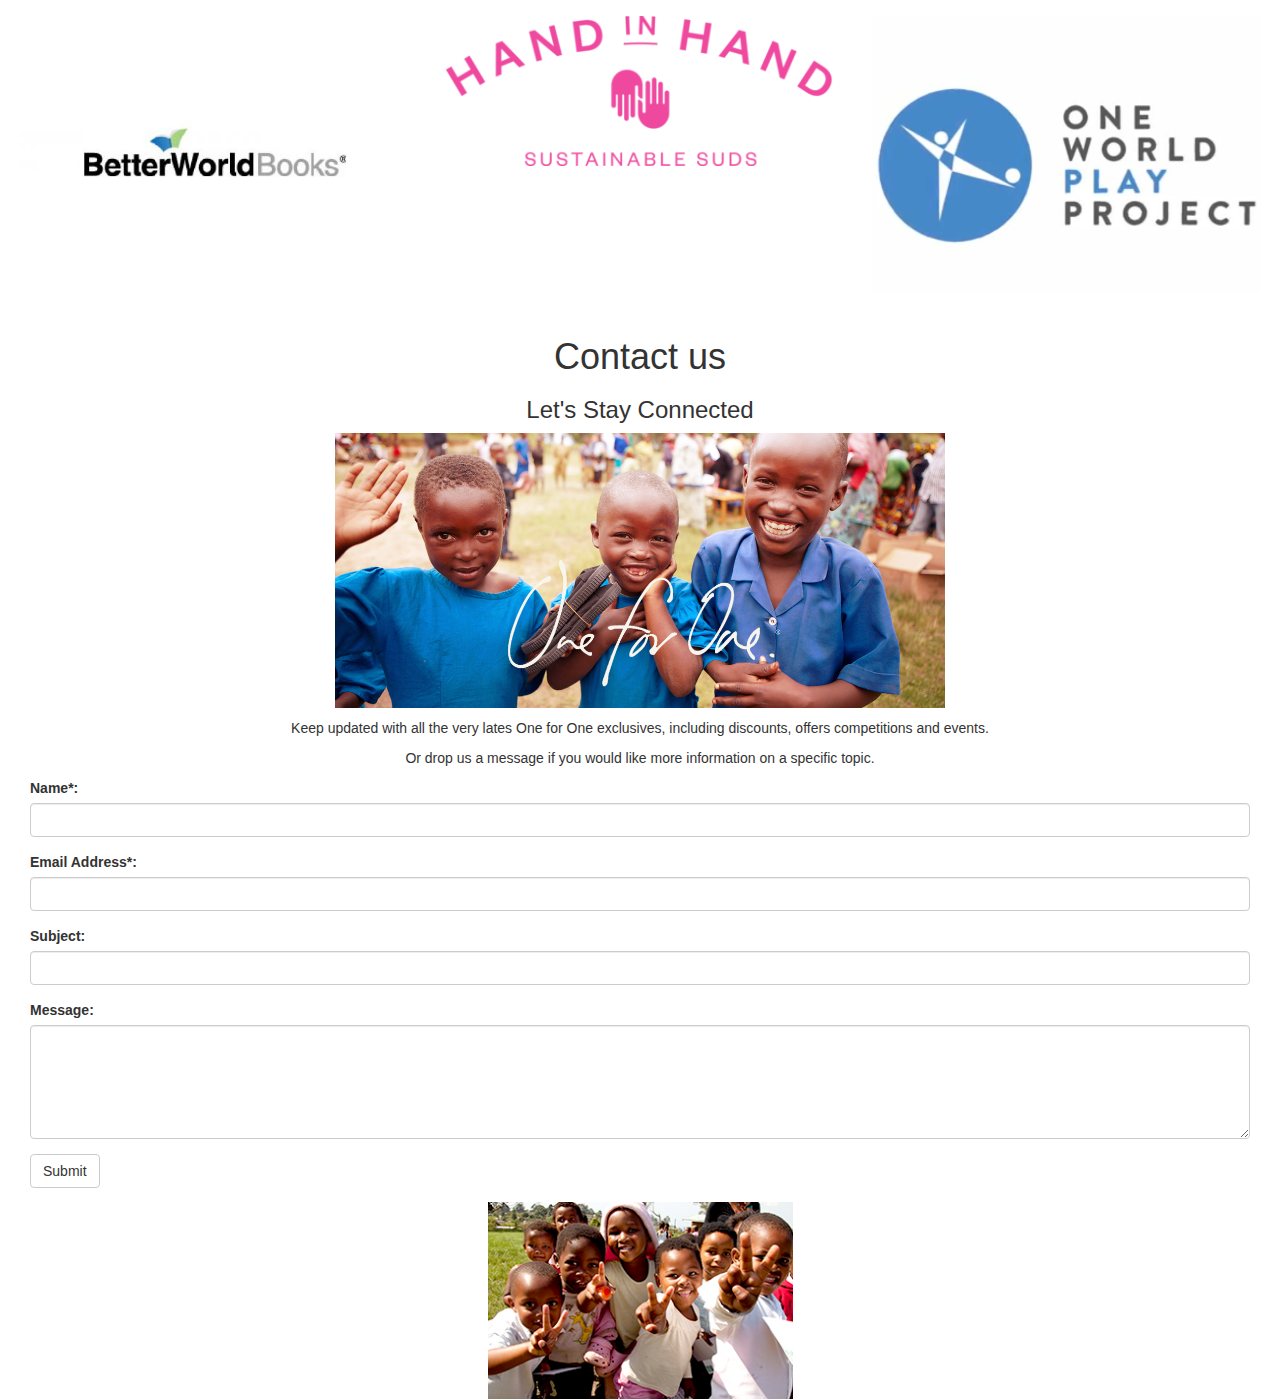
==== commit 6cbedbde: "Adding links" ====
--- a/Index.html
+++ b/Index.html
@@ -25,29 +25,31 @@
 </div>
 </div>
 <img src="run.jpg">
+<img src="kids.jpeg" width="100%">
     <div class="container-fluid col-sm-12" id="oneforone">
         <h1 class="text-center">One for One Portfolio</h1>
 
         <p class="text-center"> This month we are looking at a range of One for One enterprises from in industries
-            including clothing, footwear, books and toiletries.
+            including clothing, footwear, books and toiletries.</p>
+        <p class="text-center"> Click the individual images to find out more information on each organisation. </p>
 
         <div class="row">
 
         <div class="col-md-4">
           <div class="thumbnail">
-              <img src="toms.png" alt="toms" style="width:100%">
+             <a href="https://www.toms.co.uk/"> <img src="toms.jpg" alt="toms" style="width:100%"></a>
           </div>
         </div>
 
         <div class="col-md-4">
             <div class="thumbnail">
-                <img src="babyteresa.jpg" style="width:100%" id="babyteresa" >
+                <a href="https://babyteresa.com.au/"> <img src="babyteresa.jpg"style="width:100%"></a>
             </div>
         </div>
 
         <div class="col-md-4">
             <div class="thumbnail">
-                <img src="Bixbee.jpg" style="width:100%" id="toms" >
+                <a href="https://www.bixbee.com/"> <img src="Bixbee.jpg"style="width:100%"></a>
             </div>
         </div>
 
@@ -57,19 +59,19 @@
 
         <div class="col-md-4">
             <div class="thumbnail">
-                <img src="bwb.jpeg" style="width:100%" id="bwb">
+                <a href="https://www.betterworldbooks.com/"> <img src="bwb.jpeg"style="width:100%"></a>
             </div>
         </div>
 
         <div class="col-md-4">
             <div class="thumbnail">
-                <img src="HH.png" style="width:100%" id="HH">
+                <a href="https://www.handinhandsoap.com/"> <img src="HH.png"style="width:100%"></a>
             </div>
         </div>
 
         <div class="col-md-4">
             <div class="thumbnail">
-                <img src="owop.png" style="width:100%" id="owop" >
+                <a href="https://www.oneworldplayproject.com/"> <img src="owop2.png"style="width:100%"></a>
             </div>
         </div>
 
--- a/CSS/Styles.css
+++ b/CSS/Styles.css
@@ -49,3 +49,8 @@
 .row{
 text-align:center;
 }
+
+.thumbnail{
+    border-style: none;
+
+}
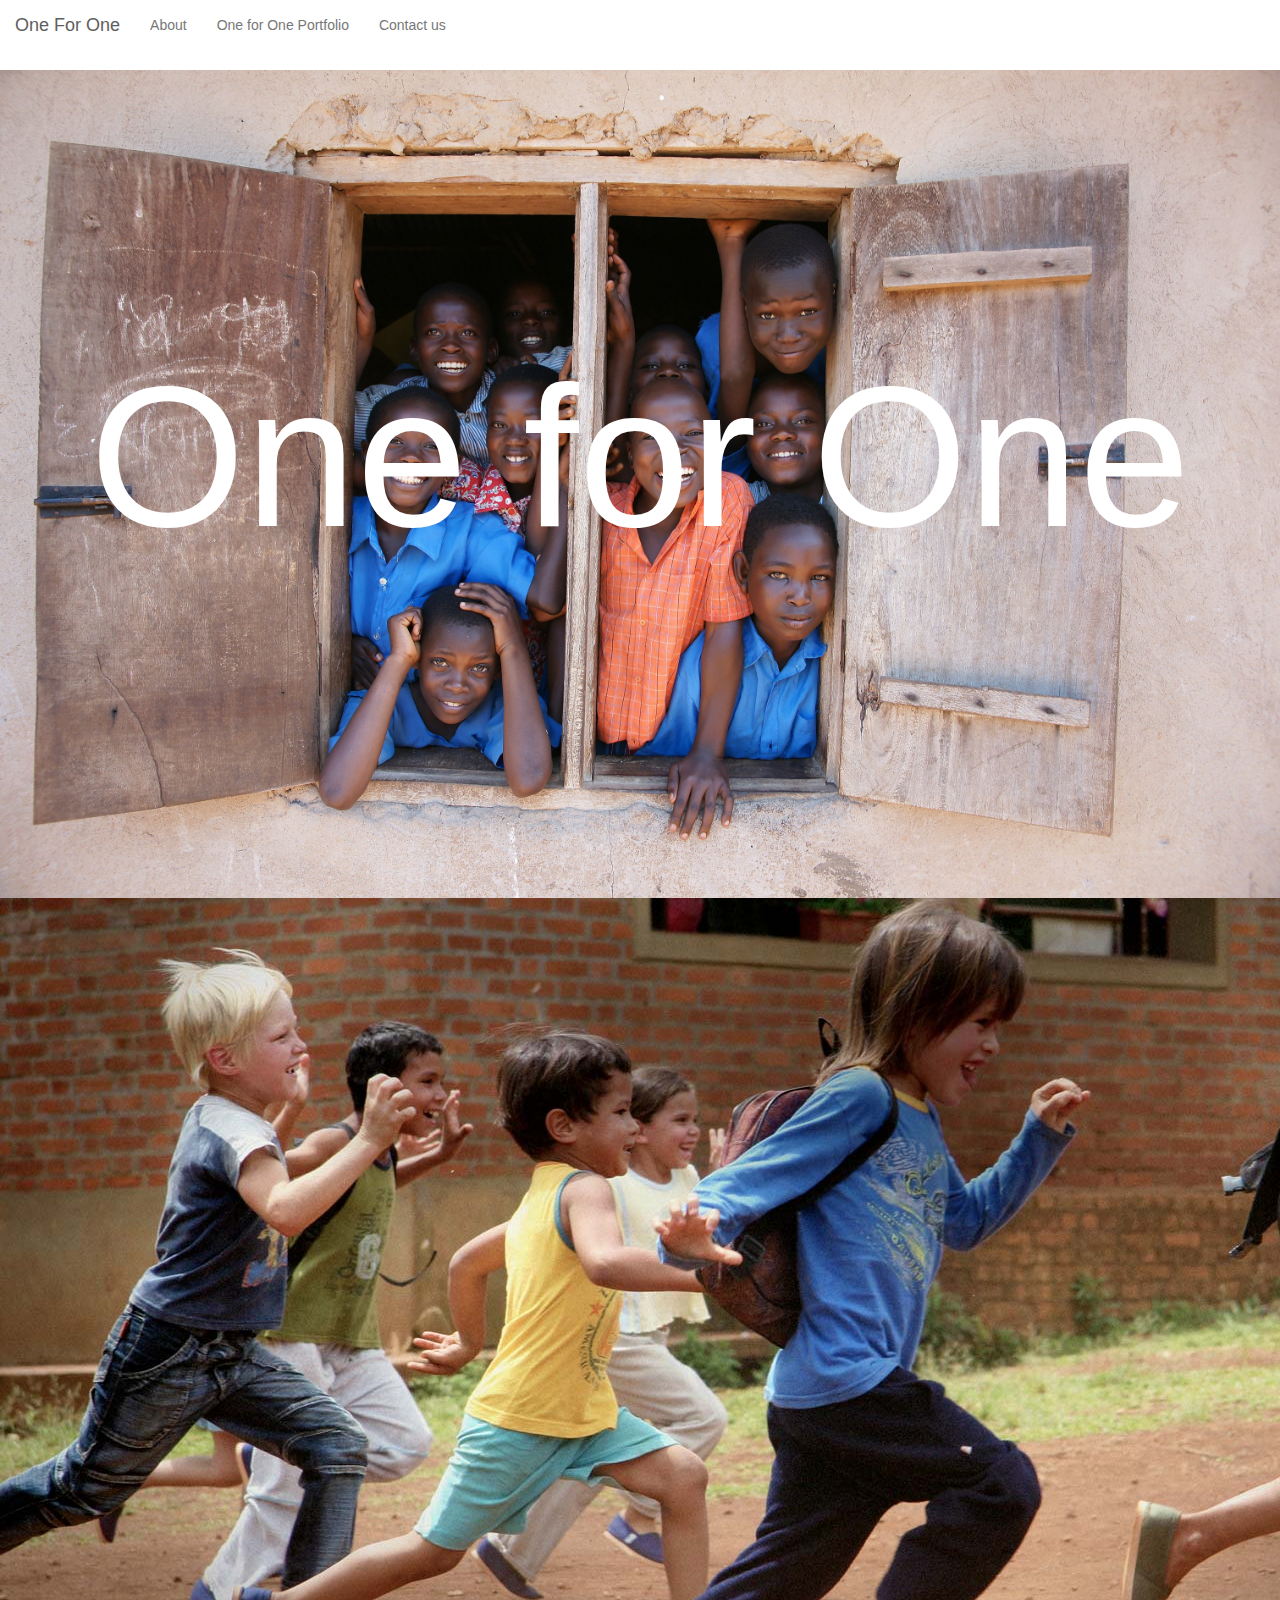
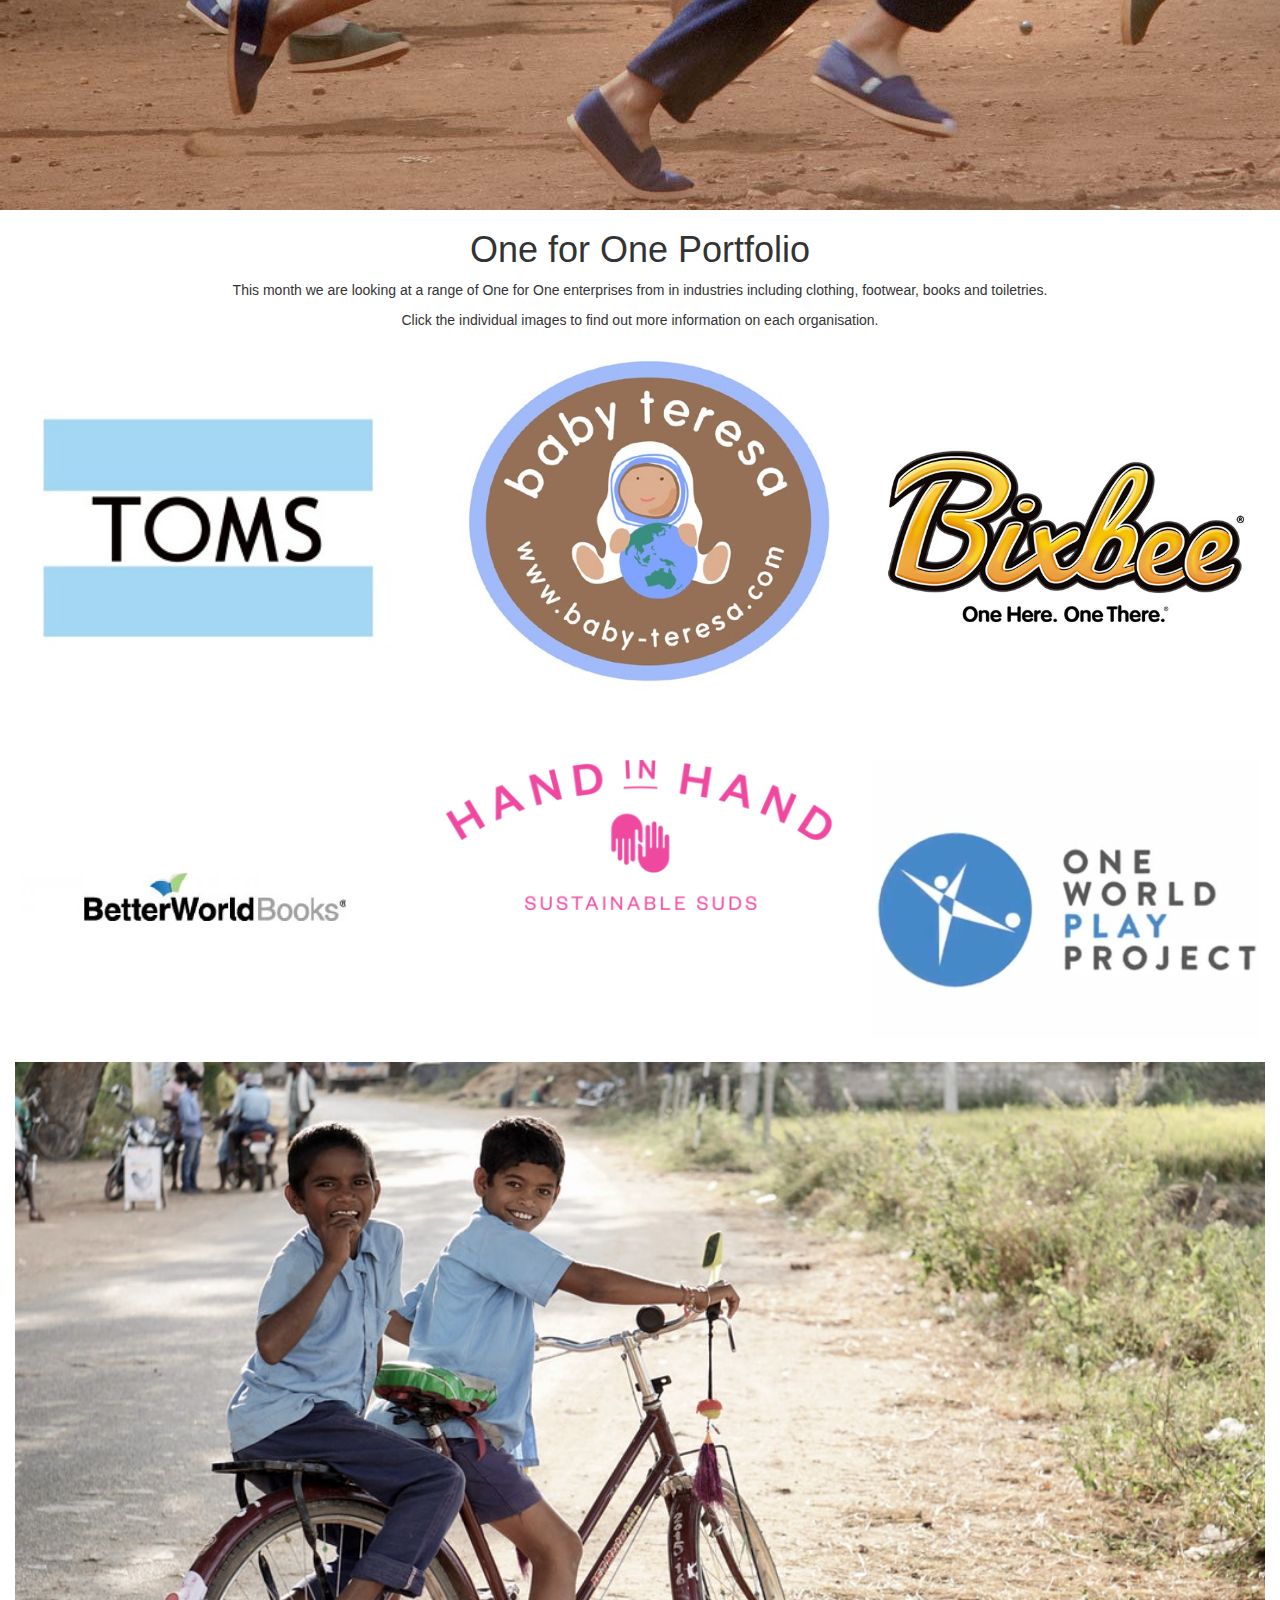
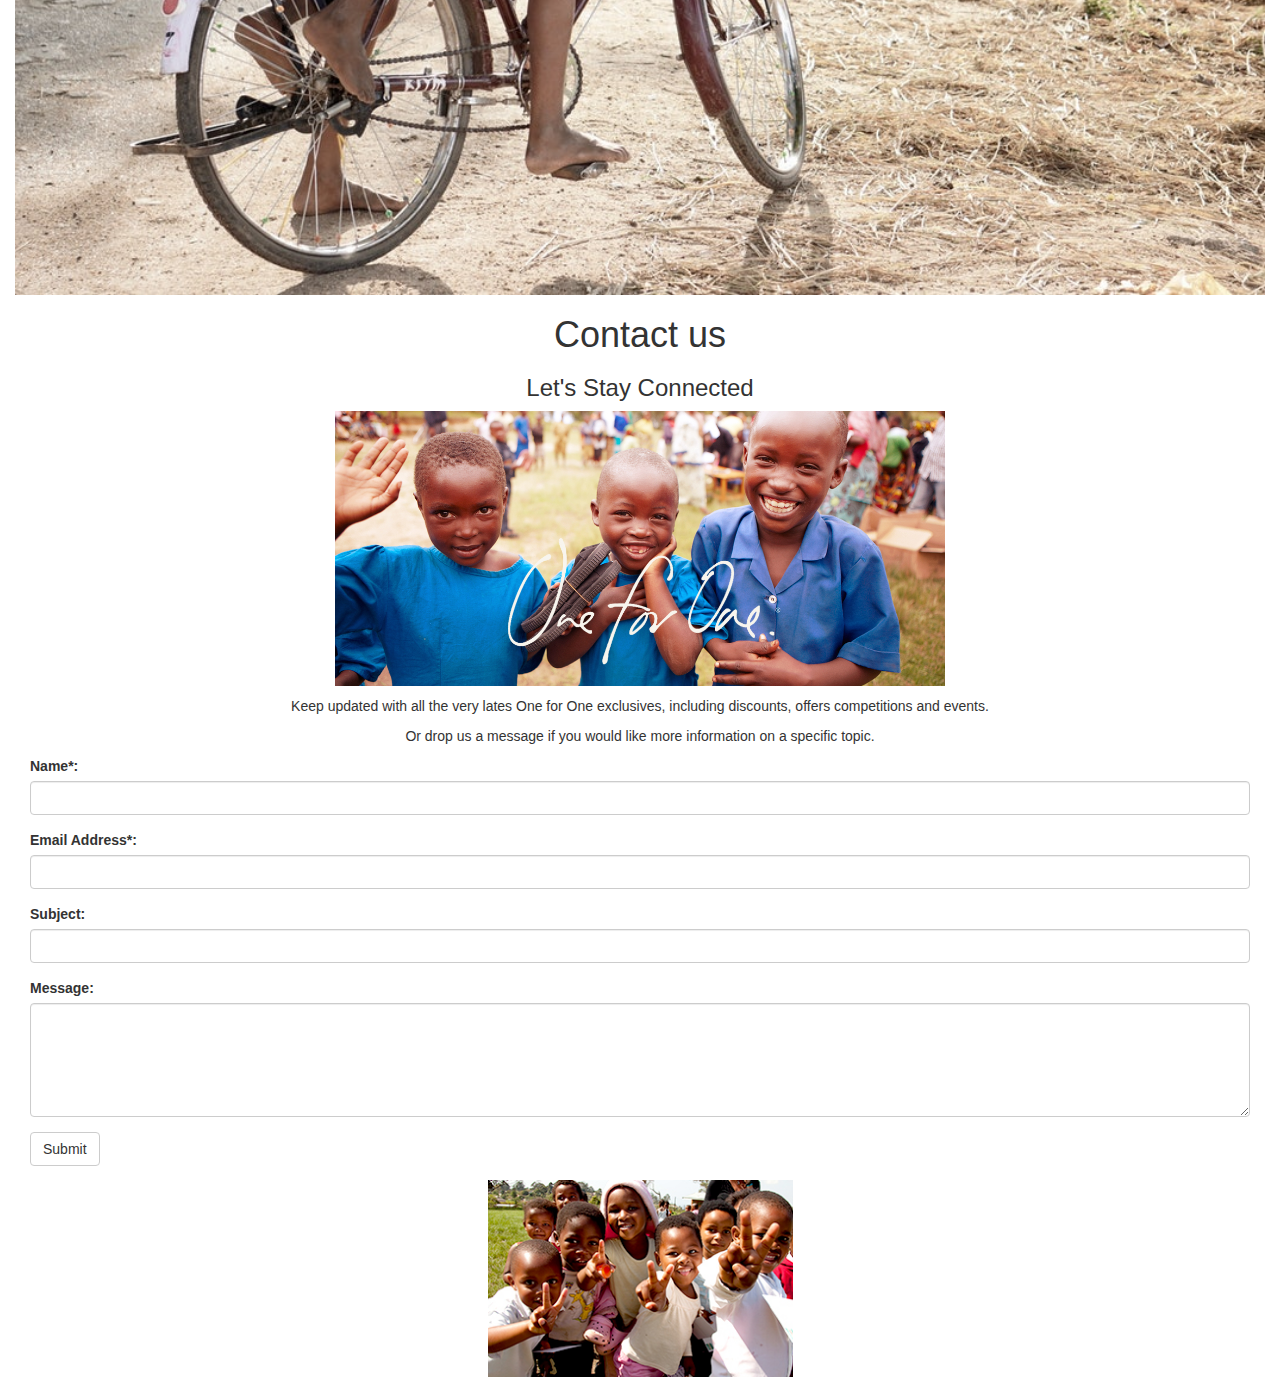
==== commit 6424fef0: "image edits" ====
--- a/Index.html
+++ b/Index.html
@@ -25,7 +25,6 @@
 </div>
 </div>
 <img src="run.jpg">
-<img src="kids.jpeg" width="100%">
     <div class="container-fluid col-sm-12" id="oneforone">
         <h1 class="text-center">One for One Portfolio</h1>
 
@@ -76,6 +75,7 @@
         </div>
 
     </div>
+<img src="kids.jpeg" width="100%">
 
   <div class=".container col-sm-12" id="contact">
     <h1 class="text-center">Contact us</h1>
--- a/CSS/Styles.css
+++ b/CSS/Styles.css
@@ -46,11 +46,12 @@
     margin-top: 100px;
 }
 
-.row{
-text-align:center;
-}
-
 .thumbnail{
     border-style: none;
 
 }
+
+.navbar {
+    background-color: white;
+    border-style: none;
+}
